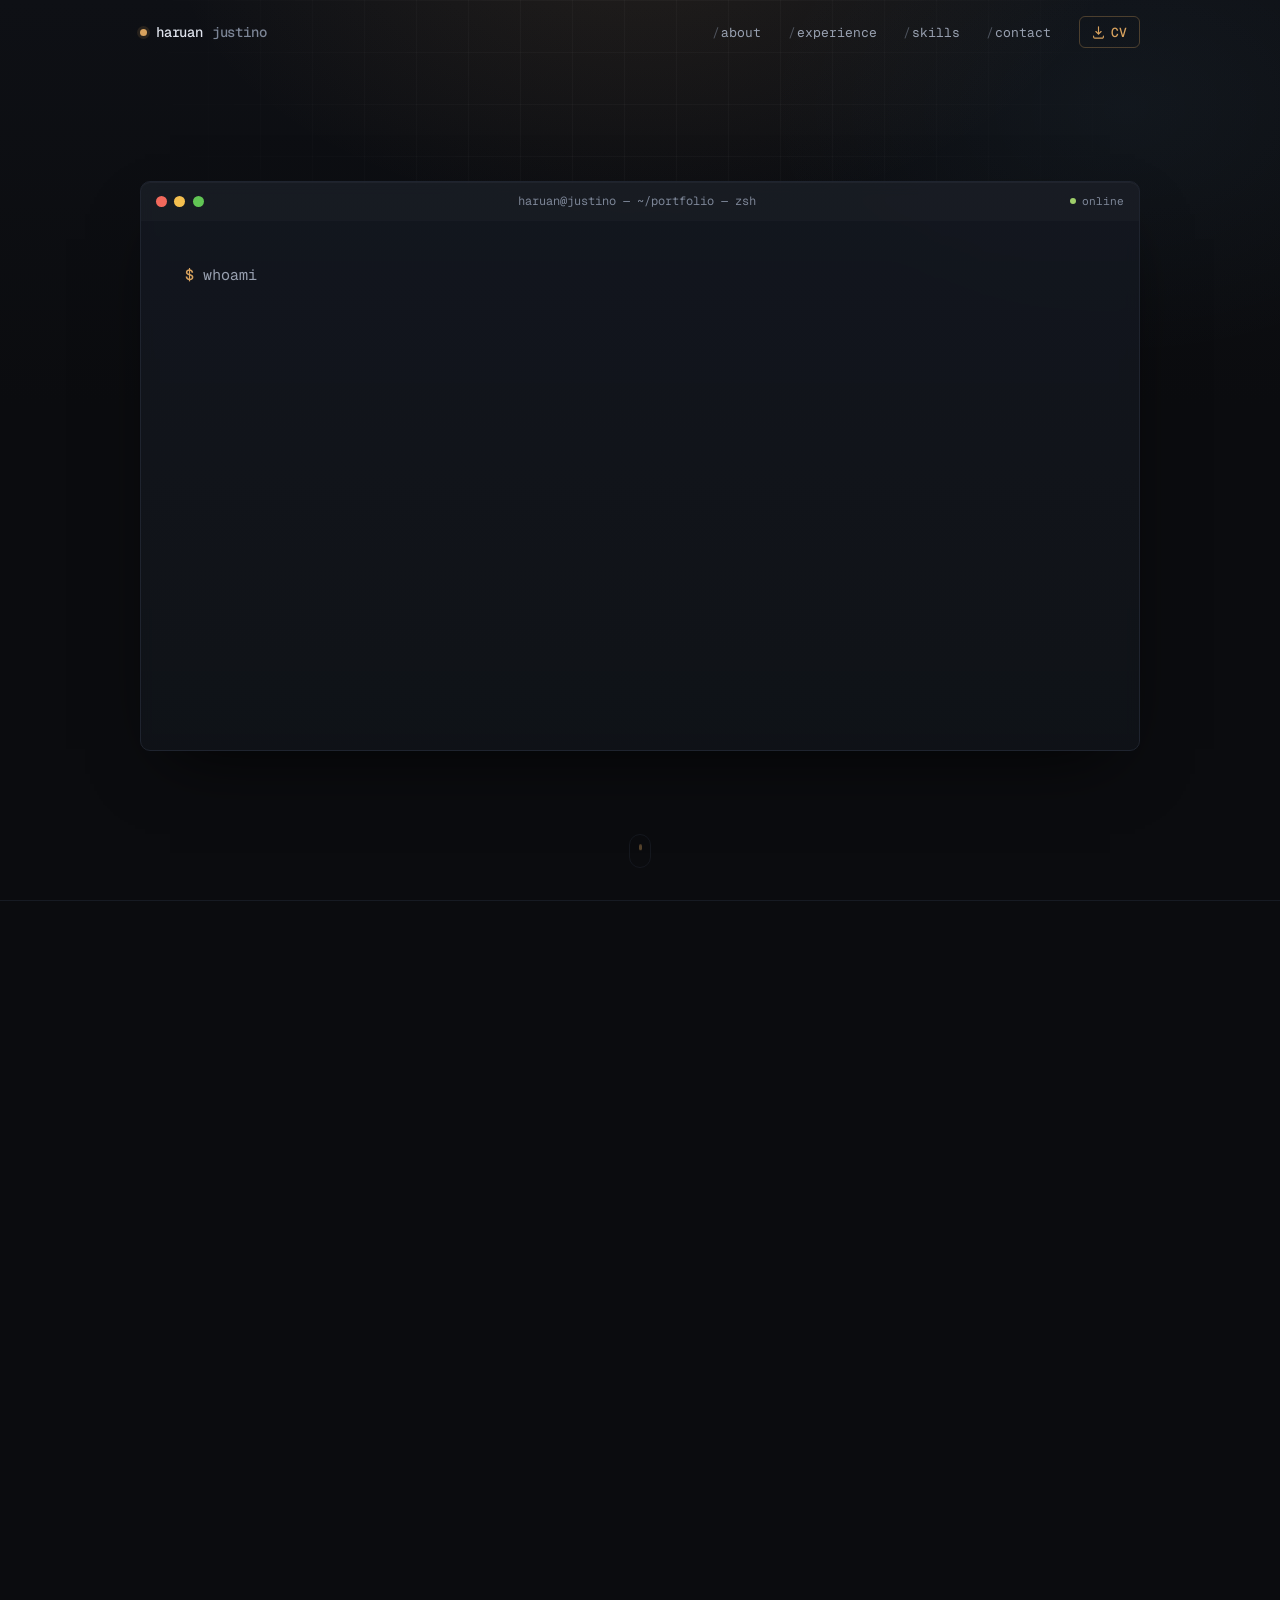
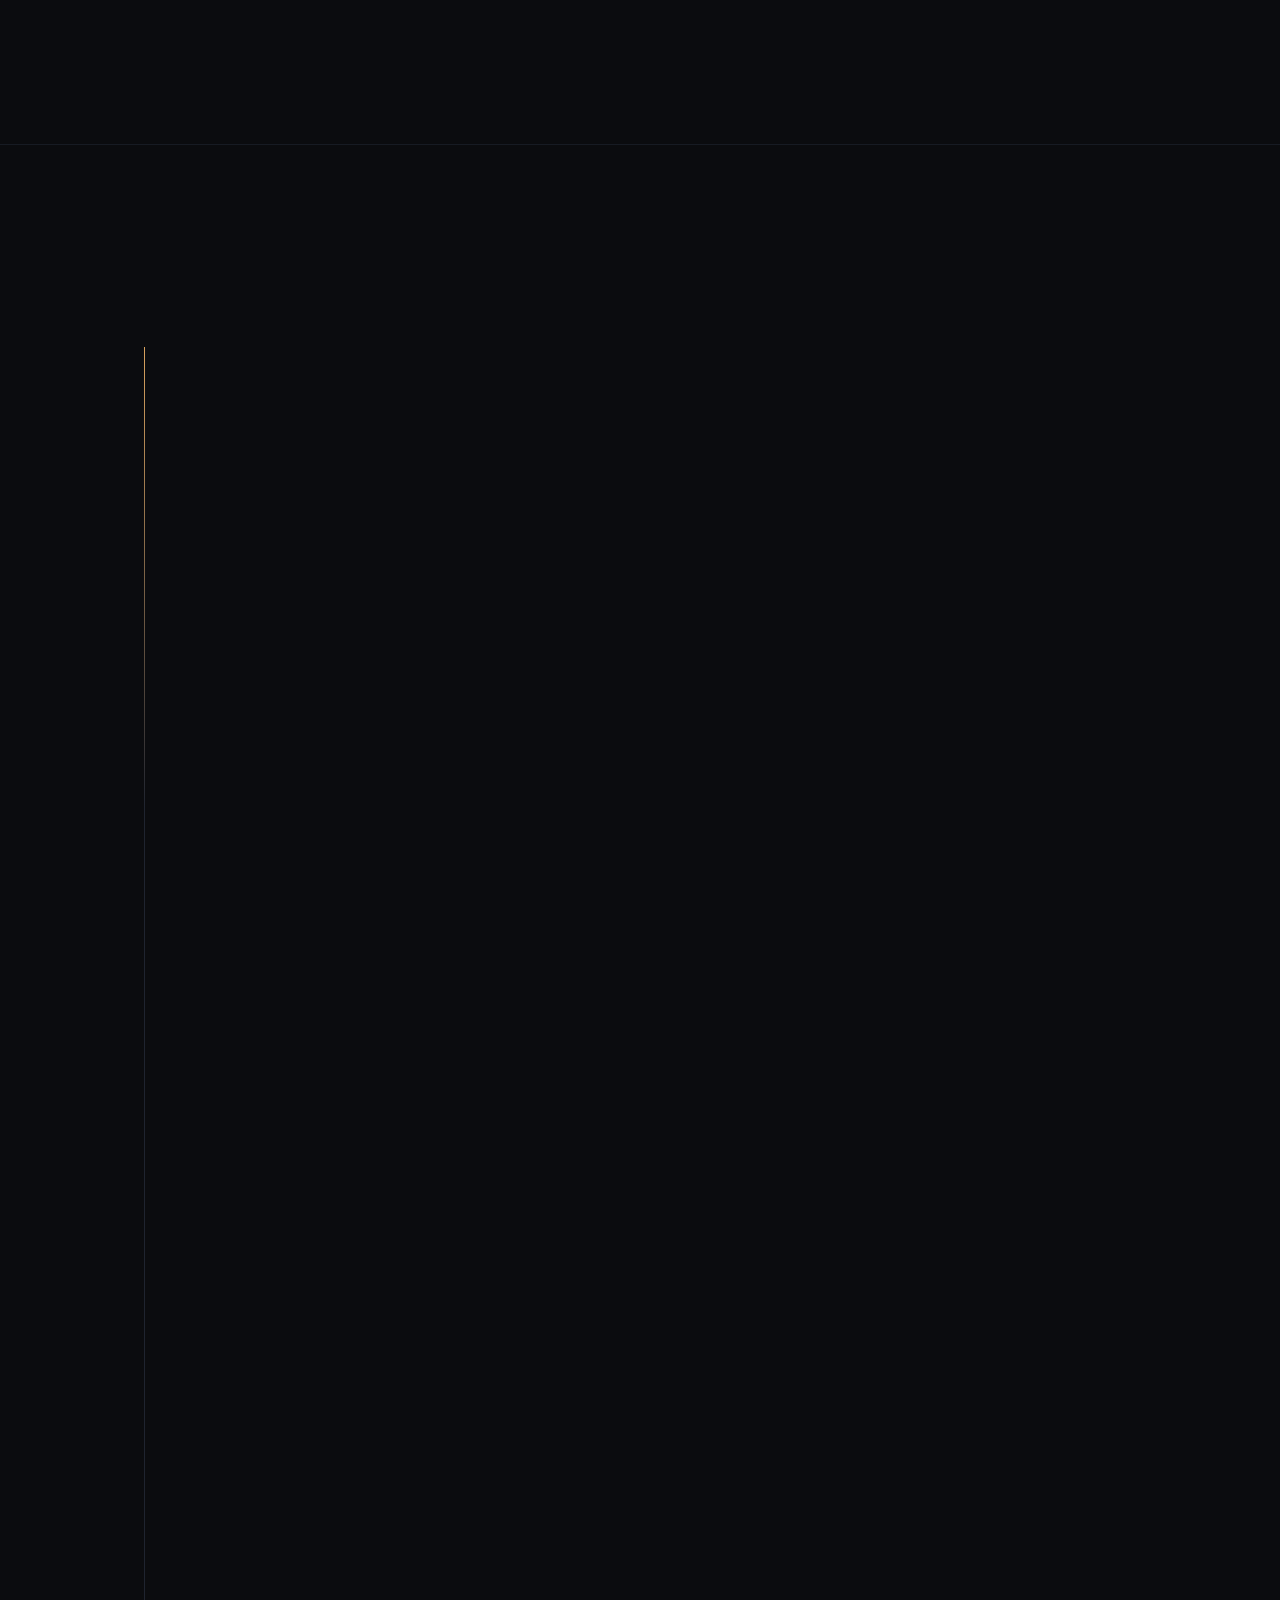
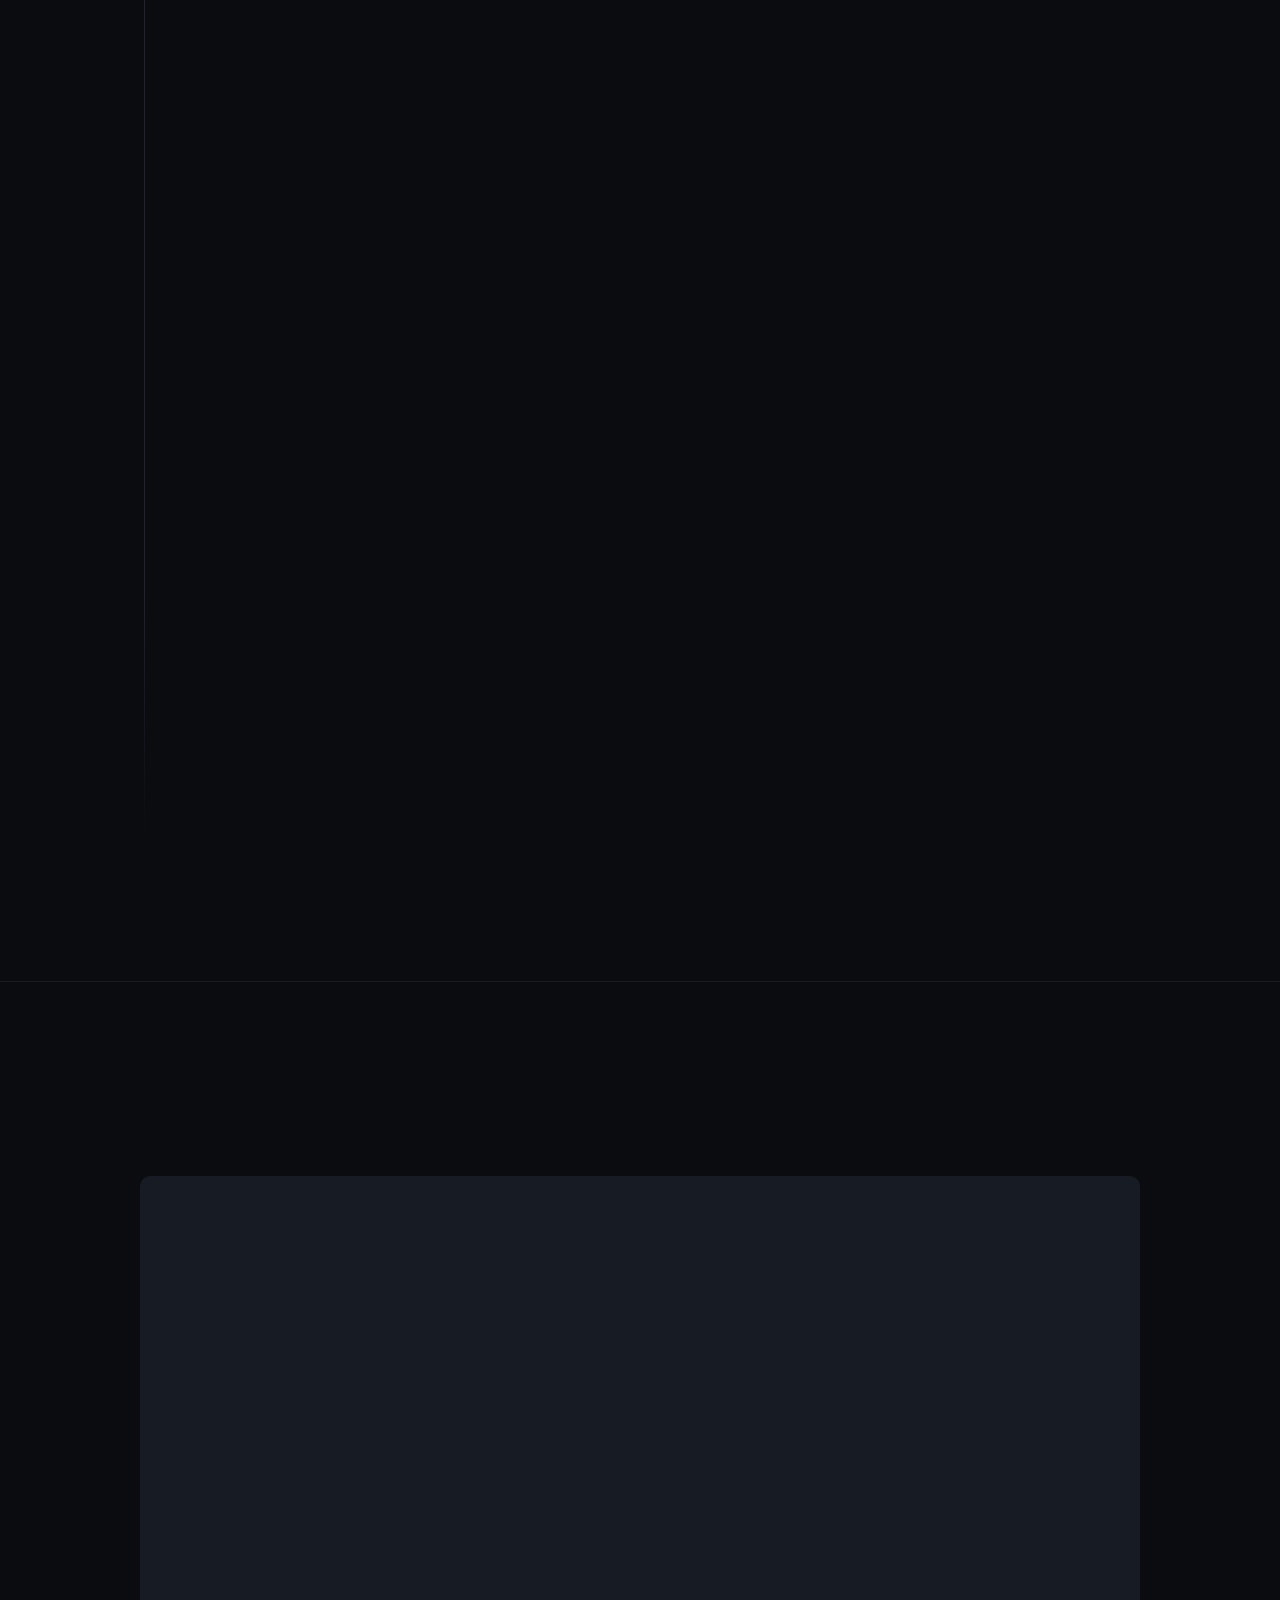
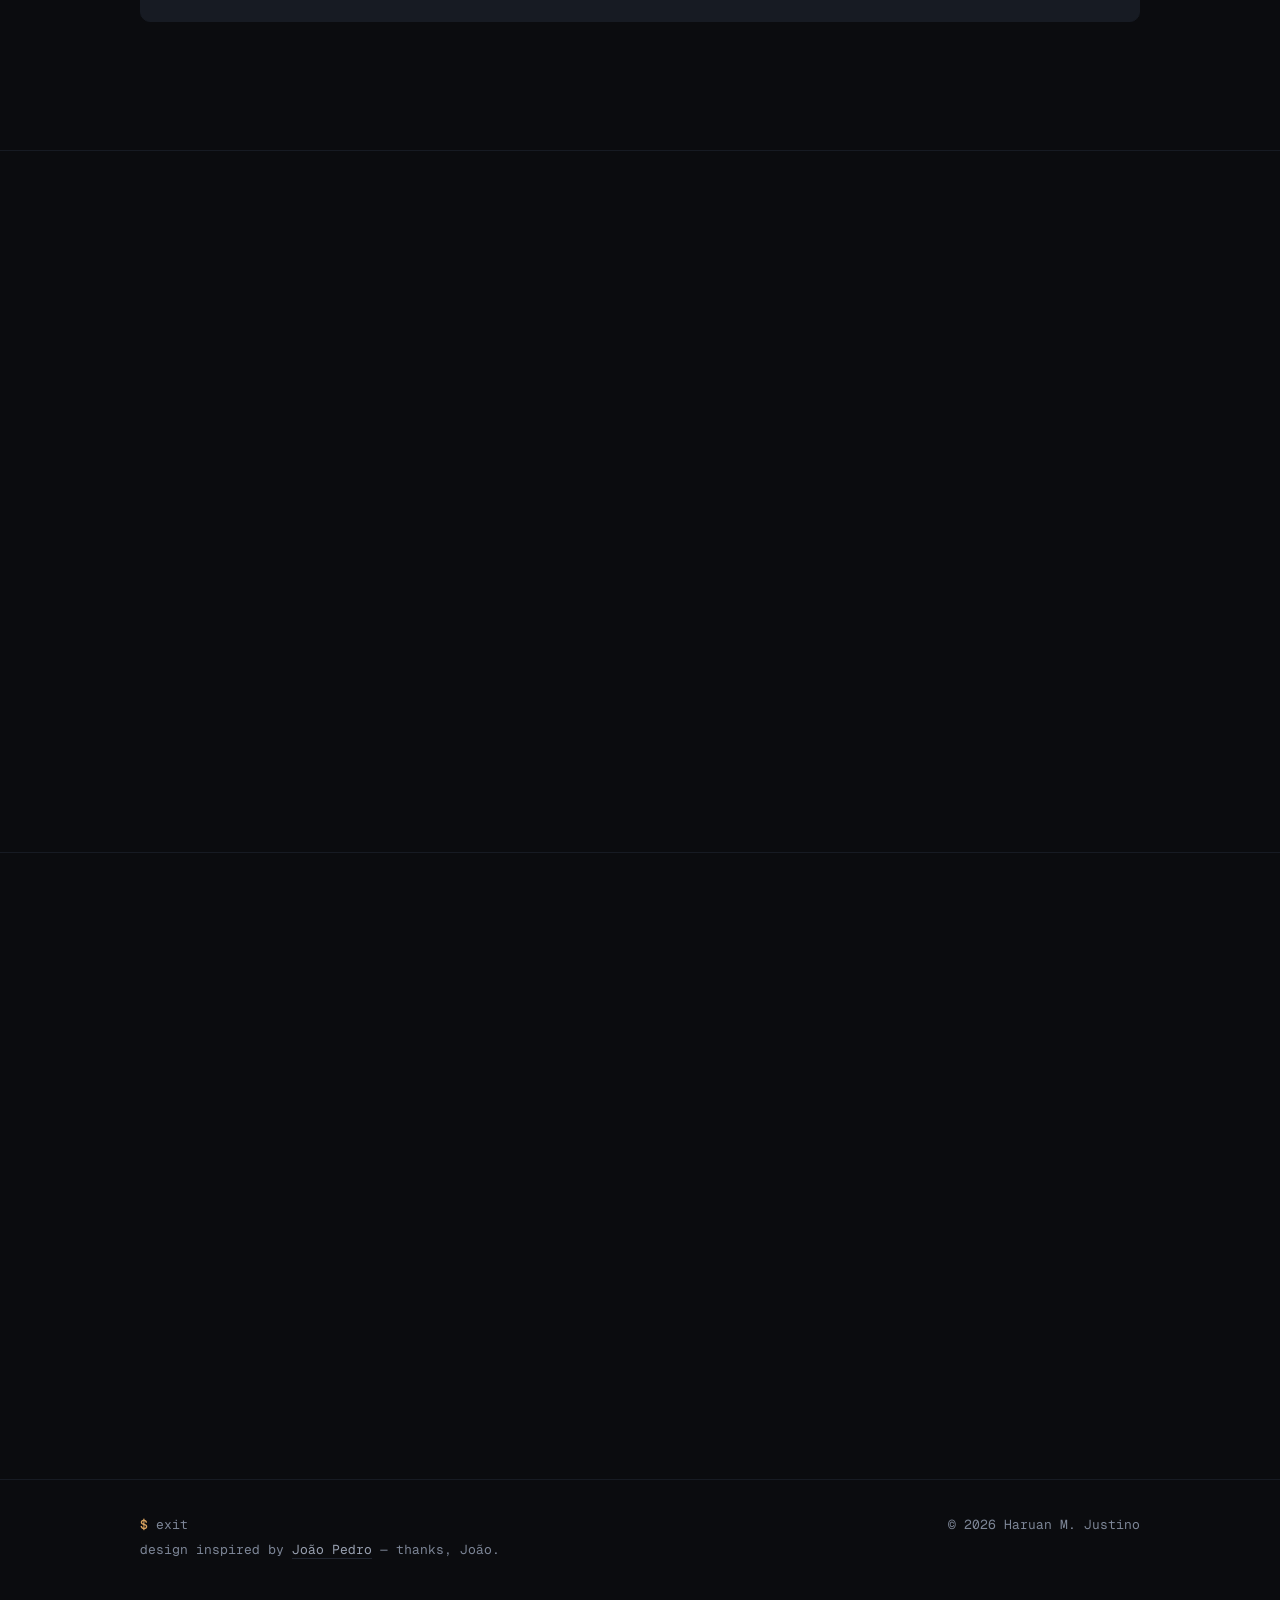
==== index.html @ 55b0cb4c "Initial site Portfolio estatico (sem build): index, blog, 404, assets e docs de deploy.  Co-Authored" ====
<!doctype html>
<html lang="en">
<head>
<meta charset="utf-8">
<meta name="viewport" content="width=device-width, initial-scale=1">
<title>Haruan Justino — Lead Software Engineer &amp; Software Architect</title>
<meta name="description" content="Lead software engineer and architect with 16+ years building data platforms and leading engineering teams. Python, TypeScript and AWS. Currently at Finetune (A Prometric Company).">
<meta name="author" content="Haruan M. Justino">
<link rel="canonical" href="https://haruanm.github.io/">
<meta name="theme-color" content="#0c0d10">

<!--
  Security headers cannot be set on GitHub Pages, so the policy is declared as a
  meta tag instead. Note: frame-ancestors / X-Frame-Options only work as real
  HTTP headers — see DEPLOY.md if you ever move to Cloudflare Pages or Netlify.
-->
<meta http-equiv="Content-Security-Policy" content="default-src 'self'; script-src 'self'; style-src 'self'; img-src 'self' data:; font-src 'self'; base-uri 'self'; form-action 'none'">
<meta name="referrer" content="strict-origin-when-cross-origin">

<meta property="og:type" content="website">
<meta property="og:url" content="https://haruanm.github.io/">
<meta property="og:site_name" content="Haruan Justino">
<meta property="og:title" content="Haruan Justino — Lead Software Engineer &amp; Software Architect">
<meta property="og:description" content="16+ years building data platforms and leading engineering teams. Python, TypeScript and AWS. Currently at Finetune (A Prometric Company).">
<meta property="og:image" content="https://haruanm.github.io/assets/img/og.png">
<meta property="og:image:width" content="1200">
<meta property="og:image:height" content="630">
<meta property="og:image:alt" content="Haruan Justino — Lead Software Engineer and Software Architect">
<meta name="twitter:card" content="summary_large_image">
<meta name="twitter:title" content="Haruan Justino — Lead Software Engineer &amp; Software Architect">
<meta name="twitter:description" content="16+ years building data platforms and leading engineering teams. Python, TypeScript and AWS. Currently at Finetune (A Prometric Company).">
<meta name="twitter:image" content="https://haruanm.github.io/assets/img/og.png">

<link rel="icon" href="/assets/img/favicon.svg" type="image/svg+xml">
<link rel="apple-touch-icon" href="/assets/img/apple-touch-icon.png">

<link rel="preload" href="/assets/fonts/geist-mono-latin.woff2" as="font" type="font/woff2" crossorigin>
<link rel="preload" href="/assets/fonts/geist-sans-latin.woff2" as="font" type="font/woff2" crossorigin>
<link rel="stylesheet" href="/styles.css">

<script type="application/ld+json">
{
  "@context": "https://schema.org",
  "@type": "Person",
  "name": "Haruan M. Justino",
  "url": "https://haruanm.github.io",
  "jobTitle": "Lead Software Engineer",
  "worksFor": { "@type": "Organization", "name": "Finetune (A Prometric Company)" },
  "alumniOf": { "@type": "CollegeOrUniversity", "name": "Universidade Federal do Paraná (UFPR)" },
  "address": { "@type": "PostalAddress", "addressLocality": "Curitiba", "addressCountry": "BR" },
  "knowsLanguage": ["Portuguese", "English", "Spanish"],
  "knowsAbout": ["Python", "TypeScript", "Software Architecture", "AWS", "PySpark", "Snowflake", "Distributed Systems", "Data Platforms", "Model Context Protocol"],
  "sameAs": [
    "https://www.linkedin.com/in/haruanm"
  ]
}
</script>
</head>
<body>

<a class="skip-link" href="#main">Skip to content</a>

<div class="ambient" aria-hidden="true"></div>

<header class="nav" id="nav">
  <div class="wrap nav-inner">
    <a class="nav-brand" href="#top">
      <span class="nav-dot" aria-hidden="true"></span>
      haruan<span class="dim">justino</span>
    </a>
    <nav class="nav-links" aria-label="Sections">
      <a href="#about">about</a>
      <a href="#experience">experience</a>
      <a href="#skills">skills</a>
      <!-- BLOG: /blog/ already exists and is styled. Uncomment this line the
           day the first post goes live — an empty blog in the nav reads worse
           than no blog at all. -->
      <!-- <a href="/blog/">blog</a> -->
      <a href="#contact">contact</a>
    </nav>
    <a class="nav-cv" href="/assets/haruan-justino-cv.pdf" download>
      <svg viewBox="0 0 16 16" width="13" height="13" aria-hidden="true"><path d="M8 1v9m0 0 3.2-3.2M8 10 4.8 6.8M2 12.5v1A1.5 1.5 0 0 0 3.5 15h9a1.5 1.5 0 0 0 1.5-1.5v-1" fill="none" stroke="currentColor" stroke-width="1.4" stroke-linecap="round" stroke-linejoin="round"/></svg>
      CV
    </a>
    <button class="nav-toggle" id="navToggle" aria-expanded="false" aria-controls="nav" aria-label="Toggle navigation">
      <span></span><span></span>
    </button>
  </div>
</header>

<main id="main">

  <!-- ─────────────────────────────  HERO  ───────────────────────────── -->
  <section class="hero" id="top">
    <div class="wrap">
      <div class="terminal">
        <div class="terminal-chrome">
          <span class="tl tl-r" aria-hidden="true"></span>
          <span class="tl tl-y" aria-hidden="true"></span>
          <span class="tl tl-g" aria-hidden="true"></span>
          <span class="terminal-title">haruan@justino — ~/portfolio — zsh</span>
          <span class="terminal-status"><span class="pulse-dot" aria-hidden="true"></span>online</span>
        </div>

        <div class="terminal-body">
          <p class="cmd"><span class="prompt">$</span> <span class="type" data-type="whoami"></span></p>

          <div class="reveal" data-step="1">
            <h1 class="name">Haruan&nbsp;Justino</h1>
            <p class="role">Lead Software Engineer · Software Architect</p>
            <p class="tagline">
              I build data platforms that handle billions of records —
              <span class="tok-fn">Python</span>, <span class="tok-fn">TypeScript</span> and
              <span class="tok-fn">AWS</span> in production at <span class="tok-str">Finetune</span>.
              16+ years shipping software, most of it leading the teams that ship it.
            </p>
          </div>

          <p class="cmd reveal" data-step="2"><span class="prompt">$</span> <span class="type" data-type="cat stack.txt" data-delay="900"></span></p>
          <ul class="chips reveal" data-step="3">
            <li>Python</li><li>TypeScript</li><li>React</li><li>AWS</li><li>PySpark</li>
            <li>Snowflake</li><li>PostgreSQL</li><li>Docker</li><li>MCP</li>
          </ul>

          <p class="cmd reveal" data-step="4"><span class="prompt">$</span> <span class="type" data-type="./say-hello --to=you" data-delay="1600"></span><span class="caret" aria-hidden="true"></span></p>
          <div class="cta reveal" data-step="5">
            <a class="btn btn-primary" href="#contact">Get in touch</a>
            <a class="btn" href="/assets/haruan-justino-cv.pdf" download>Download CV</a>
            <a class="btn btn-ghost" href="https://www.linkedin.com/in/haruanm" target="_blank" rel="noopener">LinkedIn</a>
          </div>
        </div>
      </div>

      <a class="scroll-cue" href="#about" aria-label="Scroll to about">
        <span></span>
      </a>
    </div>
  </section>

  <!-- ─────────────────────────────  ABOUT  ──────────────────────────── -->
  <section class="section" id="about">
    <div class="wrap">
      <h2 class="section-title"><span class="prompt">$</span> cat <span class="file">about.md</span></h2>

      <div class="about-grid">
        <div class="prose">
          <p>
            I lead engineering on <strong>AP Classroom</strong>, College Board's platform for AP
            teachers and students, at <strong>Finetune (A Prometric Company)</strong>. Recent work:
            redefining the data scoring partitions that made retrieval 3× faster, and architecting
            the merge of the platform's two most heavily used teacher-facing pages.
          </p>
          <p>
            Before that I spent a year at <strong>Wiley</strong> building things fast. A medical
            knowledge base API in two weeks, in Python and AWS Chalice, powered the debut of Wiley's
            Life Sciences AI Agent — 45 press articles with a combined reach of 145M monthly unique
            visitors. An <strong>MCP</strong> integration on top of it, built in days, enabled Wiley's
            technology partnership with Anthropic. Alongside it, a large-scale data platform in Java
            and Spring Boot processing millions of scientific articles for LLM training and RAG.
          </p>
          <p>
            The stack has changed a lot over 16 years — iOS, PHP, Java, now mostly Python and
            TypeScript. What hasn't is the part I care about: turning a new idea into something
            shipped, and leaving the codebase and the team better than I found them.
          </p>
        </div>

        <aside class="facts" aria-label="Quick facts">
          <dl>
            <div><dt>Currently</dt><dd>Lead Software Engineer<br><span class="dim">@ Finetune (A Prometric Company)</span></dd></div>
            <div><dt>Focus</dt><dd>Software architecture, data platforms, AI engineering</dd></div>
            <div><dt>Experience</dt><dd>16+ years <span class="dim">— backend, data &amp; leadership</span></dd></div>
            <div><dt>Languages</dt><dd>Portuguese <span class="dim">native</span><br>English <span class="dim">advanced C1</span><br>Spanish <span class="dim">intermediate B1</span></dd></div>
            <div><dt>Based in</dt><dd>Curitiba, Brazil <span class="dim">UTC−3</span></dd></div>
          </dl>
        </aside>
      </div>
    </div>
  </section>

  <!-- ──────────────────────────  EXPERIENCE  ────────────────────────── -->
  <section class="section" id="experience">
    <div class="wrap">
      <h2 class="section-title"><span class="prompt">$</span> git log <span class="flag">--author</span>=<span class="file">"haruan"</span></h2>

      <ol class="timeline">

        <li class="job">
          <div class="job-head">
            <h3 class="job-company">Finetune <span class="dim">(A Prometric Company)</span></h3>
            <span class="badge badge-live"><span class="pulse-dot" aria-hidden="true"></span>current</span>
          </div>
          <div class="job-meta">
            <span class="job-role">Lead Software Engineer · Remote</span>
            <time>09/2025 — present</time>
          </div>
          <p class="job-context">AP Classroom — College Board's platform for AP teachers and students.</p>
          <ul class="job-list">
            <li>Redefined data scoring partitions, improving data retrieval speeds by 3×, and ran cost-estimation POCs to guide infrastructure and performance trade-offs.</li>
            <li>Architected and led the merge of AP Classroom's two most heavily used teacher-facing pages, improving performance and simplifying teacher workflows.</li>
            <li>Lead engineering workflows across distributed teams, balancing feature delivery with technical sustainability.</li>
          </ul>
        </li>

        <li class="job">
          <div class="job-head">
            <h3 class="job-company">Wiley</h3>
          </div>
          <div class="job-meta">
            <span class="job-role">Lead Software Engineer · Hybrid</span>
            <time>10/2024 — 09/2025</time>
          </div>
          <ul class="job-list">
            <li>Delivered a medical knowledge base API in two weeks with Python and AWS Chalice, powering the debut of Wiley's Life Sciences AI Agent at an AWS event — 45 press articles, 145M monthly unique visitors of combined reach.</li>
            <li>Built a Model Context Protocol (MCP) integration on top of that API in days, enabling and solidifying Wiley's strategic technology partnership with Anthropic.</li>
            <li>Architected a large-scale data platform in Java, Spring Boot and Hexagonal Architecture, processing millions of scientific articles — extracting licensing metadata and computing content metrics for clients building LLM training datasets and RAG applications. Its engineering standards were adopted across multiple teams.</li>
            <li>Led the team to deliver the core data platform on schedule with the company's top performance metrics: fastest PR turnaround, optimized test durations, highest code quality.</li>
            <li>Integrated AI-assisted development with Claude, MCP, Copilot and Playwright, accelerating the lifecycle and improving automated test reliability.</li>
          </ul>
        </li>

        <li class="job">
          <div class="job-head">
            <h3 class="job-company">Finetune</h3>
          </div>
          <div class="job-meta">
            <span class="job-role">Senior Full Stack Engineer · Remote</span>
            <time>04/2022 — 09/2024</time>
          </div>
          <ul class="job-list">
            <li>Optimized critical Spark jobs, cutting execution times by nearly 50% and accelerating data availability and pipeline throughput.</li>
            <li>Contributed to the Architecture Council, defining the platform's long-term architectural vision and technology roadmap.</li>
            <li>Implemented collaborative assessment sharing, significantly reducing rework in assessment creation.</li>
            <li>Integrated Mock-SQS into local development, eliminating AWS infrastructure costs during development and streamlining testing.</li>
          </ul>
        </li>

        <li class="job">
          <div class="job-head">
            <h3 class="job-company">Administrate</h3>
          </div>
          <div class="job-meta">
            <span class="job-role">Staff Full Stack Engineer · Remote</span>
            <time>02/2021 — 04/2022</time>
          </div>
          <ul class="job-list">
            <li>Rebuilt multiple legacy pages on a modern React and TypeScript architecture, improving performance and maintainability.</li>
            <li>Implemented a full internationalization system for automated emails, enabling multi-language templates and expanding global reach.</li>
            <li>Consolidated several legacy Custom Fields implementations into a unified architecture, cutting technical debt and complexity.</li>
            <li>Added robust debugging capabilities to the PHP and Python codebases, accelerating troubleshooting for the whole team.</li>
          </ul>
        </li>

        <li class="job">
          <div class="job-head">
            <h3 class="job-company">CrossKnowledge</h3>
          </div>
          <div class="job-meta">
            <span class="job-role">Senior Full Stack Developer · On-site</span>
            <time>10/2018 — 02/2021</time>
          </div>
          <p class="job-context">Corporate learning platform.</p>
          <ul class="job-list">
            <li>Architected and led development of CK Connect, a five-service product built with Django, DRF, Vue.js and Docker — launched to positive industry reviews.</li>
            <li>Designed and executed the migration of big data event logs and analytics from MongoDB to Snowflake using Redis and S3, resolving major bottlenecks.</li>
            <li>Optimized the content suggestion system, reducing query response times from 30 seconds to 1.2 seconds.</li>
            <li>Rebuilt local development environments for 8 projects with Docker, cutting onboarding from 2 days to 20 minutes.</li>
            <li>Established Python coding standards with automated enforcement across the entire engineering department.</li>
          </ul>
        </li>

        <li class="job">
          <div class="job-head">
            <h3 class="job-company">Revenda Mais</h3>
          </div>
          <div class="job-meta">
            <span class="job-role">Lead Software Engineer · On-site</span>
            <time>12/2016 — 09/2018</time>
          </div>
          <p class="job-context">SaaS platform for automotive dealerships.</p>
          <ul class="job-list">
            <li>Migrated hosting from a single server to a distributed Nginx and Redis architecture, increasing SLA reliability for 600+ client websites.</li>
            <li>Resolved deep database bottlenecks, supporting 25% more clients on the same hardware, and modernized image-processing workflows, cutting EC2 costs by 50%.</li>
            <li>Created a centralized log and monitoring system covering 20 third-party integrations, reducing new support tickets by 50%.</li>
            <li>Architected the platform's CRM module with PHP, Yii2 and SendGrid.</li>
          </ul>
        </li>

        <li class="job">
          <div class="job-head">
            <h3 class="job-company">Earlier career</h3>
          </div>
          <div class="job-meta">
            <span class="job-role">iOS engineering, consulting &amp; training</span>
            <time>2011 — 2016</time>
          </div>
          <ul class="job-list">
            <li><strong>Blogo</strong> <span class="dim">· iOS Engineer, 2015 — 2016</span> — architected the Blogo iPhone/iPad app, winner of the Apple App Store "Best New App 2016" award.</li>
            <li><strong>ENG DTP &amp; Multimídia</strong> <span class="dim">· iOS Consultant &amp; Instructor, 2011 — 2015</span> — trained corporate development teams at Correios, Banco do Brasil and Prodam; published author ("Mac OS X Lion 10.7"); guided the team that delivered Brazil's official live election-count iOS app.</li>
          </ul>
        </li>

      </ol>
    </div>
  </section>

  <!-- ────────────────────────────  SKILLS  ──────────────────────────── -->
  <section class="section" id="skills">
    <div class="wrap">
      <h2 class="section-title"><span class="prompt">$</span> tree <span class="file">skills/</span></h2>

      <div class="skills-grid">
        <article class="skill-card">
          <h3><span class="tok-key">languages</span></h3>
          <ul>
            <li class="lvl-1">Python</li>
            <li class="lvl-1">TypeScript · JavaScript</li>
            <li class="lvl-1">SQL</li>
            <li class="lvl-2">Java</li>
            <li class="lvl-2">PHP</li>
            <li class="lvl-3">Swift · Objective-C</li>
          </ul>
        </article>

        <article class="skill-card">
          <h3><span class="tok-key">frameworks</span></h3>
          <ul>
            <li class="lvl-1">Django · DRF</li>
            <li class="lvl-1">FastAPI</li>
            <li class="lvl-1">React</li>
            <li class="lvl-2">Flask · AWS Chalice</li>
            <li class="lvl-2">Spring Boot</li>
            <li class="lvl-2">Vue.js</li>
          </ul>
        </article>

        <article class="skill-card">
          <h3><span class="tok-key">cloud &amp; data</span></h3>
          <ul>
            <li class="lvl-1">AWS <span class="dim">EC2 · S3 · SQS · SNS</span></li>
            <li class="lvl-1">PySpark</li>
            <li class="lvl-1">Snowflake</li>
            <li class="lvl-1">Docker</li>
            <li class="lvl-2">Glue · Redshift · CloudFront</li>
            <li class="lvl-2">Nginx</li>
          </ul>
        </article>

        <article class="skill-card">
          <h3><span class="tok-key">data stores</span></h3>
          <ul>
            <li class="lvl-1">PostgreSQL</li>
            <li class="lvl-1">Redis</li>
            <li class="lvl-2">MySQL</li>
            <li class="lvl-2">MongoDB</li>
          </ul>
        </article>

        <article class="skill-card">
          <h3><span class="tok-key">ai engineering</span></h3>
          <ul>
            <li class="lvl-1">Model Context Protocol</li>
            <li class="lvl-1">RAG</li>
            <li class="lvl-1">Claude</li>
            <li class="lvl-2">Copilot · Cursor</li>
            <li class="lvl-2">Playwright</li>
          </ul>
        </article>

        <article class="skill-card">
          <h3><span class="tok-key">practice</span></h3>
          <ul>
            <li class="lvl-1">Software architecture</li>
            <li class="lvl-1">Distributed systems</li>
            <li class="lvl-1">Microservices</li>
            <li class="lvl-1">Performance optimization</li>
            <li class="lvl-1">Technical leadership</li>
            <li class="lvl-2">Mentoring · code standards</li>
          </ul>
        </article>
      </div>
    </div>
  </section>

  <!-- ───────────────────────────  PROJECTS  ─────────────────────────── -->
  <!--
    HIDDEN UNTIL THERE IS A REAL PROJECT TO SHOW.
    Empty "wip" placeholders read as abandoned rather than upcoming, so the
    whole section stays commented out.

    TO BRING IT BACK:
      1. Delete the "COMMENTED OUT" opening marker below and the closing one
         after </section>.
      2. Add a projects link to the nav at the top of this file:
         <a href="#projects">projects</a>
      3. For each card, fill in the title, copy, tags and link, then remove
         the `is-empty` class so it renders as a live card with hover state.
         Delete any card you do not need — the grid reflows on its own.
  -->
  <!-- COMMENTED OUT ▼
  <section class="section" id="projects">
    <div class="wrap">
      <h2 class="section-title"><span class="prompt">$</span> ls <span class="file">projects/</span></h2>
      <p class="section-note">A few things I'm building.</p>

      <div class="projects-grid">

        <article class="project is-empty">
          <header>
            <h3>project-name</h3>
            <span class="project-status">wip</span>
          </header>
          <p>One or two sentences on what it does and why it exists. Replace this copy with the real thing.</p>
          <ul class="tags"><li>Python</li><li>AWS</li></ul>
          <footer>
            <a href="#" aria-disabled="true">source →</a>
          </footer>
        </article>

        <article class="project is-empty">
          <header>
            <h3>project-name</h3>
            <span class="project-status">wip</span>
          </header>
          <p>One or two sentences on what it does and why it exists. Replace this copy with the real thing.</p>
          <ul class="tags"><li>TypeScript</li><li>React</li></ul>
          <footer>
            <a href="#" aria-disabled="true">source →</a>
          </footer>
        </article>

      </div>
    </div>
  </section>
  COMMENTED OUT ▲ -->

  <!-- ──────────────────  EDUCATION & HIGHLIGHTS  ────────────────────── -->
  <section class="section" id="education">
    <div class="wrap">
      <h2 class="section-title"><span class="prompt">$</span> cat <span class="file">education.md</span> <span class="file">highlights.md</span></h2>

      <div class="edu-grid">
        <div>
          <h3 class="sub-title">Education</h3>
          <div class="edu-card">
            <h4>Universidade Federal do Paraná <span class="dim">UFPR</span></h4>
            <p class="edu-degree">Technologist in Systems Analysis and Development</p>
            <time>Curitiba, Brazil — 2021</time>
          </div>
        </div>

        <div>
          <h3 class="sub-title">Highlights</h3>
          <ul class="awards">
            <li><time>2025</time><span>MCP integration enabling Wiley's technology partnership with <strong>Anthropic</strong></span></li>
            <li><time>2024</time><span>Knowledge base API powering an AI launch with <strong>145M</strong> monthly unique visitors of reach</span></li>
            <li><time>2022</time><span>Architecture Council — platform architecture vision at Finetune</span></li>
            <li><time>2016</time><span>Apple App Store <strong>Best New App 2016</strong> — Blogo for iPhone &amp; iPad</span></li>
            <li><time>2011</time><span>Published author — <em>"Mac OS X Lion 10.7"</em></span></li>
          </ul>
        </div>
      </div>
    </div>
  </section>

  <!-- ───────────────────────────  CONTACT  ──────────────────────────── -->
  <section class="section section-contact" id="contact">
    <div class="wrap">
      <h2 class="section-title"><span class="prompt">$</span> ./say-hello</h2>

      <div class="contact-box">
        <p class="contact-lead">Open to lead and architect roles working on hard platform problems. The fastest way to reach me is email.</p>

        <!--
          The address is assembled by main.js so it is not sitting in the HTML
          as a plain mailto: for scrapers. The text below is the no-JS fallback
          and stays human-readable.
        -->
        <a class="contact-mail" id="mail" data-u="haruanm" data-d="gmail.com">haruanm <span class="dim">[at]</span> gmail <span class="dim">[dot]</span> com</a>

        <ul class="contact-links">
          <li><a href="https://www.linkedin.com/in/haruanm" target="_blank" rel="noopener">linkedin.com/in/haruanm</a></li>
          <li><a href="/assets/haruan-justino-cv.pdf" download>curriculum vitae (pdf)</a></li>
        </ul>
      </div>
    </div>
  </section>

</main>

<footer class="footer">
  <div class="wrap footer-inner">
    <p><span class="prompt">$</span> exit</p>
    <p class="dim">© <span id="year">2026</span> Haruan M. Justino</p>
    <p class="footer-credit">design inspired by <a href="https://joaopedropio.dev/" target="_blank" rel="noopener">João Pedro</a> — thanks, João.</p>
  </div>
</footer>

<script src="/main.js" defer></script>
</body>
</html>
---- styles.css ----
/* ═══════════════════════════  FONTS  ═══════════════════════════ */

@font-face {
  font-family: 'Geist';
  src: url('/assets/fonts/geist-sans-latin.woff2') format('woff2');
  font-weight: 100 900;
  font-display: swap;
  unicode-range: U+0000-00FF, U+0131, U+0152-0153, U+02BB-02BC, U+02C6, U+02DA, U+02DC,
    U+0304, U+0308, U+0329, U+2000-206F, U+20AC, U+2122, U+2191, U+2193, U+2212, U+2215, U+FEFF, U+FFFD;
}
@font-face {
  font-family: 'Geist';
  src: url('/assets/fonts/geist-sans-latin-ext.woff2') format('woff2');
  font-weight: 100 900;
  font-display: swap;
  unicode-range: U+0100-02BA, U+02BD-02C5, U+02C7-02CC, U+02CE-02D7, U+02DD-02FF, U+0304,
    U+0308, U+0329, U+1D00-1DBF, U+1E00-1E9F, U+1EF2-1EFF, U+2020, U+20A0-20AB, U+20AD-20C0,
    U+2113, U+2C60-2C7F, U+A720-A7FF;
}
@font-face {
  font-family: 'Geist Mono';
  src: url('/assets/fonts/geist-mono-latin.woff2') format('woff2');
  font-weight: 100 900;
  font-display: swap;
  unicode-range: U+0000-00FF, U+0131, U+0152-0153, U+02BB-02BC, U+02C6, U+02DA, U+02DC,
    U+0304, U+0308, U+0329, U+2000-206F, U+20AC, U+2122, U+2191, U+2193, U+2212, U+2215, U+FEFF, U+FFFD;
}
@font-face {
  font-family: 'Geist Mono';
  src: url('/assets/fonts/geist-mono-latin-ext.woff2') format('woff2');
  font-weight: 100 900;
  font-display: swap;
  unicode-range: U+0100-02BA, U+02BD-02C5, U+02C7-02CC, U+02CE-02D7, U+02DD-02FF, U+0304,
    U+0308, U+0329, U+1D00-1DBF, U+1E00-1E9F, U+1EF2-1EFF, U+2020, U+20A0-20AB, U+20AD-20C0,
    U+2113, U+2C60-2C7F, U+A720-A7FF;
}

/* ═══════════════════════════  TOKENS  ══════════════════════════ */

:root {
  --bg:          #0b0c0f;
  --bg-soft:     #0e1015;
  --panel:       #101318;
  --panel-2:     #141821;
  --line:        #1f242f;
  --line-soft:   #171b23;

  --text:        #dfe3ec;   /* 15.2:1 on --bg  */
  --text-dim:    #98a0b0;   /*  7.2:1 on --bg  */
  --text-faint:  #7d8697;   /*  5.3:1 on --bg — WCAG AA for normal text.
                               Do not darken this past #767f90 (4.5:1); it is
                               used for real content (dates, meta, tertiary
                               skills), not decoration. */

  --accent:      #d8a25e;   /*  8.6:1 on --bg  */
  --accent-soft: rgba(216, 162, 94, .12);
  --green:       #9ece6a;
  --cyan:        #7dcfff;
  --purple:      #bb9af7;

  --sans: 'Geist', ui-sans-serif, system-ui, -apple-system, 'Segoe UI', sans-serif;
  --mono: 'Geist Mono', ui-monospace, SFMono-Regular, 'SF Mono', Menlo, Consolas, monospace;

  --wrap: 1080px;
  --gutter: clamp(1.25rem, 4vw, 2.5rem);
  --radius: 10px;

  --ease: cubic-bezier(.22, 1, .36, 1);
}

/* ═══════════════════════════  RESET  ═══════════════════════════ */

*, *::before, *::after { box-sizing: border-box; }
* { margin: 0; }

html {
  scroll-behavior: smooth;
  scroll-padding-top: 84px;
  -webkit-text-size-adjust: 100%;
}

body {
  background: var(--bg);
  color: var(--text);
  font-family: var(--sans);
  font-size: 16px;
  line-height: 1.65;
  -webkit-font-smoothing: antialiased;
  text-rendering: optimizeLegibility;
  overflow-x: hidden;
}

img, svg { display: block; max-width: 100%; }
ul, ol { list-style: none; padding: 0; }
a { color: inherit; text-decoration: none; }
button { font: inherit; color: inherit; background: none; border: 0; cursor: pointer; }

:focus-visible {
  outline: 2px solid var(--accent);
  outline-offset: 3px;
  border-radius: 3px;
}

::selection { background: rgba(216, 162, 94, .28); color: #fff; }

.skip-link {
  position: absolute;
  top: -100px; left: var(--gutter);
  z-index: 100;
  padding: .6rem 1rem;
  background: var(--accent);
  color: #14100a;
  font: 500 .8rem var(--mono);
  border-radius: 0 0 6px 6px;
  transition: top .2s;
}
.skip-link:focus { top: 0; }

.wrap {
  width: 100%;
  max-width: var(--wrap);
  margin-inline: auto;
  padding-inline: var(--gutter);
}

.dim   { color: var(--text-faint); }
.prompt { color: var(--accent); font-weight: 500; }
.file  { color: var(--green); }
.flag  { color: var(--cyan); }
.tok-fn  { color: var(--cyan); }
.tok-str { color: var(--green); }
.tok-key { color: var(--purple); }

/* ═══════════════════════  AMBIENT BACKDROP  ════════════════════ */

.ambient {
  position: fixed;
  inset: 0;
  z-index: -1;
  pointer-events: none;
  background:
    radial-gradient(680px 420px at 50% -8%, rgba(216, 162, 94, .10), transparent 70%),
    radial-gradient(520px 360px at 88% 12%, rgba(125, 207, 255, .045), transparent 70%),
    linear-gradient(180deg, var(--bg-soft) 0%, var(--bg) 45%);
}
.ambient::after {
  content: '';
  position: absolute;
  inset: 0;
  background-image:
    linear-gradient(to right, rgba(255, 255, 255, .028) 1px, transparent 1px),
    linear-gradient(to bottom, rgba(255, 255, 255, .028) 1px, transparent 1px);
  background-size: 52px 52px;
  mask-image: radial-gradient(720px 520px at 50% 6%, #000 20%, transparent 78%);
  -webkit-mask-image: radial-gradient(720px 520px at 50% 6%, #000 20%, transparent 78%);
}

/* ════════════════════════════  NAV  ════════════════════════════ */

.nav {
  position: fixed;
  inset: 0 0 auto 0;
  z-index: 50;
  border-bottom: 1px solid transparent;
  transition: background .3s var(--ease), border-color .3s var(--ease), backdrop-filter .3s;
}
.nav.is-stuck {
  background: rgba(11, 12, 15, .72);
  backdrop-filter: blur(14px) saturate(140%);
  -webkit-backdrop-filter: blur(14px) saturate(140%);
  border-bottom-color: var(--line-soft);
}

.nav-inner {
  display: flex;
  align-items: center;
  gap: 1rem;
  height: 64px;
}

.nav-brand {
  display: inline-flex;
  align-items: center;
  gap: .55rem;
  font: 500 .875rem var(--mono);
  letter-spacing: -.01em;
  margin-right: auto;
}
.nav-dot {
  width: 7px; height: 7px;
  border-radius: 50%;
  background: var(--accent);
  box-shadow: 0 0 0 3px var(--accent-soft);
}

.nav-links {
  display: flex;
  gap: .25rem;
}
.nav-links a {
  position: relative;
  padding: .4rem .7rem;
  font: 400 .8125rem var(--mono);
  color: var(--text-dim);
  border-radius: 6px;
  transition: color .18s, background .18s;
}
.nav-links a::before {
  content: '/';
  color: var(--text-faint);
  margin-right: 1px;
  opacity: .55;
}
.nav-links a:hover { color: var(--text); background: rgba(255, 255, 255, .04); }
.nav-links a.is-active { color: var(--accent); }
.nav-links a.is-active::before { color: var(--accent); opacity: .7; }

.nav-cv {
  display: inline-flex;
  align-items: center;
  gap: .4rem;
  padding: .38rem .75rem;
  font: 500 .8125rem var(--mono);
  color: var(--accent);
  border: 1px solid rgba(216, 162, 94, .3);
  border-radius: 6px;
  transition: background .18s, border-color .18s;
}
.nav-cv:hover { background: var(--accent-soft); border-color: rgba(216, 162, 94, .55); }

.nav-toggle {
  display: none;
  flex-direction: column;
  gap: 5px;
  padding: .5rem;
}
.nav-toggle span {
  display: block;
  width: 20px; height: 1.5px;
  background: var(--text);
  transition: transform .25s var(--ease), opacity .2s;
}
.nav-toggle[aria-expanded='true'] span:first-child { transform: translateY(3.25px) rotate(45deg); }
.nav-toggle[aria-expanded='true'] span:last-child  { transform: translateY(-3.25px) rotate(-45deg); }

/* ════════════════════════════  HERO  ═══════════════════════════ */

.hero {
  position: relative;
  min-height: 100svh;
  display: flex;
  align-items: center;
  padding: 7rem 0 5rem;
}

.terminal {
  border: 1px solid var(--line);
  border-radius: var(--radius);
  background: linear-gradient(180deg, rgba(20, 24, 33, .85), rgba(16, 19, 24, .92));
  backdrop-filter: blur(8px);
  -webkit-backdrop-filter: blur(8px);
  box-shadow:
    0 1px 0 rgba(255, 255, 255, .04) inset,
    0 28px 70px -30px rgba(0, 0, 0, .85);
  overflow: hidden;
}

.terminal-chrome {
  display: flex;
  align-items: center;
  gap: .45rem;
  padding: .7rem .95rem;
  border-bottom: 1px solid var(--line-soft);
  background: rgba(255, 255, 255, .018);
}
.tl { width: 11px; height: 11px; border-radius: 50%; }
.tl-r { background: #f2695c; }
.tl-y { background: #f4bf4f; }
.tl-g { background: #61c554; }

.terminal-title {
  flex: 1;
  text-align: center;
  font: 400 .75rem var(--mono);
  color: var(--text-faint);
  white-space: nowrap;
  overflow: hidden;
  text-overflow: ellipsis;
}
.terminal-status {
  display: inline-flex;
  align-items: center;
  gap: .35rem;
  font: 400 .7rem var(--mono);
  color: var(--text-faint);
}

.pulse-dot {
  width: 6px; height: 6px;
  border-radius: 50%;
  background: var(--green);
  box-shadow: 0 0 0 0 rgba(158, 206, 106, .5);
  animation: pulse-ring 2.4s ease-out infinite;
}
@keyframes pulse-ring {
  0%   { box-shadow: 0 0 0 0 rgba(158, 206, 106, .45); }
  70%  { box-shadow: 0 0 0 6px rgba(158, 206, 106, 0); }
  100% { box-shadow: 0 0 0 0 rgba(158, 206, 106, 0); }
}

.terminal-body {
  padding: clamp(1.5rem, 4vw, 2.75rem);
}

.cmd {
  font: 400 clamp(.8125rem, 1.6vw, .9375rem) var(--mono);
  color: var(--text-dim);
  margin-bottom: .9rem;
}
.cmd + .reveal { margin-bottom: 2rem; }
.terminal-body > :last-child { margin-bottom: 0; }

.caret {
  display: inline-block;
  width: 8px; height: 1.05em;
  margin-left: 2px;
  vertical-align: text-bottom;
  background: var(--accent);
  animation: blink 1.1s steps(2, start) infinite;
}
@keyframes blink { 50% { opacity: 0; } }

.name {
  font-size: clamp(2.35rem, 7.5vw, 4.35rem);
  font-weight: 600;
  line-height: 1.03;
  letter-spacing: -.035em;
  margin-bottom: .35rem;
  background: linear-gradient(170deg, #fff 20%, #b9c0cf 100%);
  -webkit-background-clip: text;
  background-clip: text;
  color: transparent;
}

/* Smaller variant of .name, used on the 404 page. */
.name-sm { font-size: clamp(2rem, 6vw, 3.25rem); }

.cmd-spaced { margin-top: 2rem; }

.role {
  font: 500 clamp(.9375rem, 2vw, 1.0625rem) var(--mono);
  color: var(--accent);
  letter-spacing: -.01em;
  margin-bottom: 1.15rem;
}

.tagline {
  max-width: 62ch;
  font-size: clamp(1rem, 1.9vw, 1.125rem);
  color: var(--text-dim);
  line-height: 1.7;
}

.chips {
  display: flex;
  flex-wrap: wrap;
  gap: .45rem;
  margin-bottom: 2rem;
}
.chips li {
  padding: .28rem .6rem;
  font: 400 .78125rem var(--mono);
  color: var(--text-dim);
  background: rgba(255, 255, 255, .035);
  border: 1px solid var(--line-soft);
  border-radius: 5px;
  transition: color .18s, border-color .18s;
}
.chips li:hover { color: var(--text); border-color: var(--line); }

.cta {
  display: flex;
  flex-wrap: wrap;
  gap: .6rem;
}

.btn {
  display: inline-flex;
  align-items: center;
  padding: .6rem 1.05rem;
  font: 500 .84375rem var(--mono);
  color: var(--text);
  border: 1px solid var(--line);
  border-radius: 7px;
  background: rgba(255, 255, 255, .035);
  transition: transform .18s var(--ease), background .18s, border-color .18s, color .18s;
}
.btn:hover { transform: translateY(-2px); background: rgba(255, 255, 255, .07); border-color: #2b3140; }

.btn-primary {
  background: var(--accent);
  border-color: var(--accent);
  color: #16110a;
  font-weight: 600;
}
.btn-primary:hover { background: #e6b273; border-color: #e6b273; }

.btn-ghost { background: transparent; color: var(--text-dim); }
.btn-ghost:hover { color: var(--text); }

.scroll-cue {
  position: absolute;
  left: 50%;
  bottom: 2rem;
  transform: translateX(-50%);
  width: 22px; height: 34px;
  border: 1px solid var(--line);
  border-radius: 11px;
  display: grid;
  place-items: start center;
  padding-top: 6px;
  opacity: .5;
  transition: opacity .2s;
}
.scroll-cue:hover { opacity: 1; }
.scroll-cue span {
  width: 3px; height: 6px;
  border-radius: 2px;
  background: var(--accent);
  animation: cue 1.9s var(--ease) infinite;
}
@keyframes cue {
  0%, 100% { transform: translateY(0); opacity: 1; }
  50%      { transform: translateY(9px); opacity: .25; }
}

/* ═══════════════════════════  SECTIONS  ════════════════════════ */

.section {
  padding: clamp(4.5rem, 11vw, 8rem) 0;
  border-top: 1px solid var(--line-soft);
}

.section-title {
  font: 400 clamp(.9375rem, 2vw, 1.0625rem) var(--mono);
  color: var(--text-dim);
  letter-spacing: -.01em;
  margin-bottom: .5rem;
}

.section-note {
  font-size: .9375rem;
  color: var(--text-faint);
  margin-bottom: 2.5rem;
}
.section-note a { color: var(--text-dim); border-bottom: 1px solid var(--line); }
.section-note a:hover { color: var(--accent); border-color: var(--accent); }

.section-title + .about-grid,
.section-title + .timeline,
.section-title + .skills-grid,
.section-title + .edu-grid,
.section-title + .post-list,
.section-title + .contact-box { margin-top: 2.75rem; }

.sub-title {
  font: 500 .75rem var(--mono);
  text-transform: uppercase;
  letter-spacing: .14em;
  color: var(--text-faint);
  margin-bottom: 1.1rem;
}

/* ────────────────────────────  ABOUT  ─────────────────────────── */

.about-grid {
  display: grid;
  grid-template-columns: minmax(0, 1.55fr) minmax(0, 1fr);
  gap: clamp(2rem, 5vw, 4rem);
  align-items: start;
}

.prose p {
  color: var(--text-dim);
  font-size: 1.0625rem;
  line-height: 1.78;
}
.prose p + p { margin-top: 1.15rem; }
.prose strong { color: var(--text); font-weight: 500; }

.facts {
  border: 1px solid var(--line-soft);
  border-radius: var(--radius);
  background: rgba(255, 255, 255, .018);
  padding: 1.5rem;
}
.facts dl { display: grid; gap: 1.1rem; }
.facts dt {
  font: 400 .6875rem var(--mono);
  text-transform: uppercase;
  letter-spacing: .12em;
  color: var(--text-faint);
  margin-bottom: .3rem;
}
.facts dd {
  margin: 0;
  font-size: .9375rem;
  color: var(--text);
  line-height: 1.5;
}

/* ──────────────────────────  TIMELINE  ────────────────────────── */

.timeline {
  position: relative;
  display: grid;
  gap: 2.75rem;
  padding-left: 1.75rem;
}
.timeline::before {
  content: '';
  position: absolute;
  left: 4px; top: 8px; bottom: 8px;
  width: 1px;
  background: linear-gradient(180deg, var(--accent), var(--line) 22%, var(--line) 88%, transparent);
}

.job { position: relative; }
.job::before {
  content: '';
  position: absolute;
  left: -1.75rem; top: 9px;
  width: 9px; height: 9px;
  border-radius: 50%;
  background: var(--bg);
  border: 1px solid var(--line);
}
.job:first-child::before {
  background: var(--accent);
  border-color: var(--accent);
  box-shadow: 0 0 0 4px var(--accent-soft);
}

.job-head {
  display: flex;
  align-items: center;
  gap: .7rem;
  margin-bottom: .3rem;
}
.job-company {
  font-size: 1.3125rem;
  font-weight: 600;
  letter-spacing: -.02em;
}
.job-company .dim { font: 400 .8125rem var(--mono); letter-spacing: 0; }

.badge {
  display: inline-flex;
  align-items: center;
  gap: .35rem;
  padding: .12rem .5rem;
  font: 400 .6875rem var(--mono);
  border-radius: 20px;
  border: 1px solid var(--line);
  color: var(--text-faint);
}
.badge-live { color: var(--green); border-color: rgba(158, 206, 106, .28); }

.job-meta {
  display: flex;
  flex-wrap: wrap;
  align-items: baseline;
  gap: .3rem .85rem;
  margin-bottom: 1rem;
}
.job-role {
  font: 400 .875rem var(--mono);
  color: var(--accent);
}
.job-meta time,
.job-sub time {
  font: 400 .8125rem var(--mono);
  color: var(--text-faint);
}

/* One-line note on what the product actually is. */
.job-context {
  margin: -.6rem 0 1rem;
  font-size: .9375rem;
  color: var(--text-faint);
  font-style: italic;
}

.job-list { display: grid; gap: .55rem; }
.job-list li {
  position: relative;
  padding-left: 1.15rem;
  color: var(--text-dim);
  font-size: .96875rem;
  line-height: 1.6;
}
.job-list li::before {
  content: '›';
  position: absolute;
  left: 0;
  color: var(--text-faint);
}
.job-list strong { color: var(--text); font-weight: 500; }

.job-sub {
  display: flex;
  flex-wrap: wrap;
  align-items: baseline;
  gap: .3rem .85rem;
  margin-top: 1rem;
  padding-top: .85rem;
  border-top: 1px dashed var(--line-soft);
}
.job-sub .job-role { color: var(--text-dim); }

/* ────────────────────────────  SKILLS  ────────────────────────── */

.skills-grid {
  display: grid;
  grid-template-columns: repeat(auto-fit, minmax(280px, 1fr));
  gap: 1px;
  background: var(--line-soft);
  border: 1px solid var(--line-soft);
  border-radius: var(--radius);
  overflow: hidden;
}

.skill-card {
  background: var(--bg);
  padding: 1.5rem;
  transition: background .25s;
}
.skill-card:hover { background: var(--panel); }

.skill-card h3 {
  font: 500 .8125rem var(--mono);
  margin-bottom: .95rem;
}
.skill-card h3::before { content: '▸ '; color: var(--text-faint); }

.skill-card ul { display: grid; gap: .42rem; }
.skill-card li {
  font: 400 .875rem var(--mono);
  color: var(--text-dim);
  display: flex;
  align-items: baseline;
  gap: .4rem;
}
.skill-card li::before {
  content: '';
  flex: none;
  width: 5px; height: 5px;
  border-radius: 1px;
  background: currentColor;
  transform: translateY(-2px);
  opacity: .55;
}
.skill-card li.lvl-1 { color: var(--text); }
.skill-card li.lvl-1::before { background: var(--accent); opacity: 1; }
.skill-card li.lvl-2::before { background: var(--text-dim); }
.skill-card li.lvl-3 { color: var(--text-faint); }

/* ───────────────────────────  PROJECTS  ───────────────────────── */

.projects-grid {
  display: grid;
  grid-template-columns: repeat(auto-fit, minmax(270px, 1fr));
  gap: 1rem;
}

.project {
  display: flex;
  flex-direction: column;
  gap: .75rem;
  padding: 1.4rem;
  border: 1px solid var(--line-soft);
  border-radius: var(--radius);
  background: rgba(255, 255, 255, .018);
  transition: transform .25s var(--ease), border-color .25s, background .25s;
}
.project:not(.is-empty):hover {
  transform: translateY(-3px);
  border-color: var(--line);
  background: rgba(255, 255, 255, .04);
}

.project header {
  display: flex;
  align-items: center;
  justify-content: space-between;
  gap: .75rem;
}
.project h3 {
  font: 500 .9375rem var(--mono);
  color: var(--text);
  letter-spacing: -.01em;
}
.project-status {
  font: 400 .6875rem var(--mono);
  color: var(--text-faint);
  padding: .1rem .45rem;
  border: 1px solid var(--line-soft);
  border-radius: 20px;
}
.project p {
  flex: 1;
  font-size: .9063rem;
  color: var(--text-dim);
  line-height: 1.6;
}
.tags { display: flex; flex-wrap: wrap; gap: .35rem; }
.tags li {
  font: 400 .71875rem var(--mono);
  color: var(--text-faint);
  padding: .1rem .4rem;
  border: 1px solid var(--line-soft);
  border-radius: 4px;
}
.project footer a {
  font: 400 .8125rem var(--mono);
  color: var(--accent);
}
.project footer a:hover { text-decoration: underline; text-underline-offset: 3px; }

.project.is-empty {
  border-style: dashed;
  background: transparent;
}
.project.is-empty h3,
.project.is-empty p { color: var(--text-faint); }
.project.is-empty footer a {
  color: var(--text-faint);
  pointer-events: none;
}

/* ──────────────────────────  EDUCATION  ───────────────────────── */

.edu-grid {
  display: grid;
  grid-template-columns: repeat(auto-fit, minmax(280px, 1fr));
  gap: clamp(2rem, 5vw, 3.5rem);
  align-items: start;
}

.edu-card {
  padding: 1.4rem;
  border: 1px solid var(--line-soft);
  border-left: 2px solid var(--accent);
  border-radius: 0 var(--radius) var(--radius) 0;
  background: rgba(255, 255, 255, .018);
}
.edu-card h4 {
  font-size: 1.0625rem;
  font-weight: 600;
  letter-spacing: -.015em;
  margin-bottom: .3rem;
}
.edu-card h4 .dim { font: 400 .8125rem var(--mono); }
.edu-degree { color: var(--text-dim); font-size: .9375rem; margin-bottom: .45rem; }
.edu-card time { font: 400 .8125rem var(--mono); color: var(--text-faint); }

.awards { display: grid; gap: .1rem; }
.awards li {
  display: grid;
  grid-template-columns: 3.4rem 1fr;
  gap: .85rem;
  align-items: baseline;
  padding: .7rem 0;
  border-bottom: 1px solid var(--line-soft);
  font-size: .9375rem;
  color: var(--text-dim);
}
.awards li:last-child { border-bottom: 0; }
.awards time { font: 400 .8125rem var(--mono); color: var(--accent); }
.awards strong { color: var(--text); font-weight: 600; }

/* ───────────────────────────  CONTACT  ────────────────────────── */

.section-contact { border-bottom: 1px solid var(--line-soft); }

.contact-box {
  text-align: center;
  padding: clamp(2rem, 6vw, 3.5rem) 1.5rem;
  border: 1px solid var(--line-soft);
  border-radius: var(--radius);
  background:
    radial-gradient(520px 220px at 50% 0%, rgba(216, 162, 94, .07), transparent 70%),
    rgba(255, 255, 255, .018);
}
.contact-lead {
  max-width: 48ch;
  margin: 0 auto 1.6rem;
  color: var(--text-dim);
  font-size: 1.0625rem;
}
.contact-mail {
  display: inline-block;
  font-family: var(--mono);
  font-size: clamp(1.0625rem, 4vw, 1.75rem);
  font-weight: 500;
  letter-spacing: -.02em;
  color: var(--text);
  padding-bottom: .2rem;
  border-bottom: 1px solid var(--line);
  transition: color .2s, border-color .2s;
  overflow-wrap: anywhere;
}
.contact-mail:hover { color: var(--accent); border-color: var(--accent); }

.contact-links {
  display: flex;
  flex-wrap: wrap;
  justify-content: center;
  gap: .6rem 1.6rem;
  margin-top: 2rem;
}
.contact-links a {
  font: 400 .84375rem var(--mono);
  color: var(--text-faint);
  transition: color .18s;
}
.contact-links a:hover { color: var(--accent); }

/* ════════════════════════════  BLOG  ═══════════════════════════ */

/* Inner pages (blog index, articles) do not have the full-height hero,
   so they need top padding to clear the fixed nav. */
.page { padding-top: 8.5rem; }

/* The 1px gap over a line-coloured background draws the separators, so an
   empty list renders as nothing at all rather than a stray pair of rules. */
.post-list { display: grid; gap: 1px; background: var(--line-soft); }
.post-item:first-child { box-shadow: 0 -1px 0 var(--line-soft); }
.post-item:last-child  { box-shadow: 0 1px 0 var(--line-soft); }
.post-item:first-child:last-child { box-shadow: 0 -1px 0 var(--line-soft), 0 1px 0 var(--line-soft); }

.post-item {
  display: grid;
  grid-template-columns: 7rem 1fr;
  gap: .35rem 1.5rem;
  align-items: baseline;
  padding: 1.6rem .25rem;
  background: var(--bg);
  transition: background .22s;
}
.post-item:hover { background: var(--panel); }
.post-item time { font: 400 .8125rem var(--mono); color: var(--text-faint); }
.post-item h2 {
  font-size: 1.1875rem;
  font-weight: 600;
  letter-spacing: -.02em;
  transition: color .18s;
}
.post-item:hover h2 { color: var(--accent); }
.post-item p {
  grid-column: 2;
  margin-top: .3rem;
  color: var(--text-dim);
  font-size: .96875rem;
  line-height: 1.6;
}

.post-empty {
  padding: 3rem 0;
  font: 400 .9375rem var(--mono);
  color: var(--text-faint);
}

/* ───────────────────────────  ARTICLE  ────────────────────────── */

.article { max-width: 72ch; margin-inline: auto; }

.article-head { margin-bottom: 3rem; padding-bottom: 2rem; border-bottom: 1px solid var(--line-soft); }
.article-head h1 {
  font-size: clamp(1.85rem, 5vw, 2.75rem);
  font-weight: 600;
  line-height: 1.15;
  letter-spacing: -.03em;
  margin-bottom: .75rem;
}
.article-meta {
  display: flex;
  flex-wrap: wrap;
  gap: .3rem .9rem;
  font: 400 .8125rem var(--mono);
  color: var(--text-faint);
}

.article-body { color: var(--text-dim); font-size: 1.0625rem; line-height: 1.78; }
.article-body > * + * { margin-top: 1.3rem; }
.article-body h2 {
  margin-top: 3rem;
  font-size: 1.375rem;
  font-weight: 600;
  letter-spacing: -.02em;
  color: var(--text);
}
.article-body h3 {
  margin-top: 2.2rem;
  font-size: 1.0625rem;
  font-weight: 600;
  color: var(--text);
}
.article-body strong { color: var(--text); font-weight: 500; }
.article-body a { color: var(--accent); border-bottom: 1px solid rgba(216, 162, 94, .35); }
.article-body a:hover { border-bottom-color: var(--accent); }
.article-body ul, .article-body ol { display: grid; gap: .5rem; padding-left: 1.3rem; }
.article-body ul li { list-style: none; position: relative; }
.article-body ul li::before { content: '›'; position: absolute; left: -1.15rem; color: var(--text-faint); }
.article-body ol { list-style: decimal; }
.article-body ol li::marker { color: var(--text-faint); font-family: var(--mono); font-size: .875rem; }
.article-body blockquote {
  padding: .25rem 0 .25rem 1.25rem;
  border-left: 2px solid var(--accent);
  color: var(--text-faint);
  font-style: italic;
}
.article-body code {
  font: 400 .875em var(--mono);
  color: var(--cyan);
  background: rgba(255, 255, 255, .05);
  padding: .12em .38em;
  border-radius: 4px;
}
.article-body pre {
  padding: 1.15rem 1.25rem;
  border: 1px solid var(--line-soft);
  border-radius: var(--radius);
  background: var(--panel);
  overflow-x: auto;
  font: 400 .875rem/1.65 var(--mono);
  color: var(--text);
}
.article-body pre code { background: none; padding: 0; color: inherit; font-size: 1em; }
.article-body hr { border: 0; border-top: 1px solid var(--line-soft); margin-block: 2.5rem; }
.article-body img { border-radius: var(--radius); border: 1px solid var(--line-soft); }

.article-foot {
  margin-top: 4rem;
  padding-top: 2rem;
  border-top: 1px solid var(--line-soft);
}
.back-link { font: 400 .875rem var(--mono); color: var(--text-dim); }
.back-link:hover { color: var(--accent); }

/* ────────────────────────────  FOOTER  ────────────────────────── */

.footer { padding: 2.25rem 0 2.75rem; }
.footer-inner {
  display: flex;
  flex-wrap: wrap;
  justify-content: space-between;
  gap: .5rem;
  font: 400 .8125rem var(--mono);
  color: var(--text-faint);
}

/* Credit sits on its own row under the exit line and the copyright. */
.footer-credit { flex-basis: 100%; }
.footer-credit a { color: var(--text-dim); border-bottom: 1px solid var(--line); }
.footer-credit a:hover { color: var(--accent); }

/* ══════════════════════════  MOTION  ═══════════════════════════ */

.reveal {
  opacity: 0;
  transform: translateY(14px);
}
.js-ready .reveal {
  transition: opacity .45s var(--ease), transform .45s var(--ease);
}
.reveal.is-in { opacity: 1; transform: none; }

/* No-JS fallback: everything visible. */
html:not(.js-ready) .reveal { opacity: 1; transform: none; }

.rise {
  opacity: 0;
  transform: translateY(18px);
  transition:
    opacity .65s var(--ease) var(--rise-delay, 0ms),
    transform .65s var(--ease) var(--rise-delay, 0ms);
}
.rise.is-in { opacity: 1; transform: none; }

@media (prefers-reduced-motion: reduce) {
  html { scroll-behavior: auto; }
  *, *::before, *::after {
    animation-duration: .001ms !important;
    animation-iteration-count: 1 !important;
    transition-duration: .001ms !important;
  }
  .reveal { opacity: 1; transform: none; }
  .caret { animation: none; }
}

/* ══════════════════════════  RESPONSIVE  ═══════════════════════ */

@media (max-width: 860px) {
  .about-grid { grid-template-columns: 1fr; }
}

@media (max-width: 720px) {
  html { scroll-padding-top: 72px; }

  .nav-toggle { display: flex; }
  .nav-cv { display: none; }

  .nav-links {
    position: absolute;
    top: 100%; left: 0; right: 0;
    flex-direction: column;
    gap: 0;
    padding: .5rem var(--gutter) 1.1rem;
    background: rgba(11, 12, 15, .96);
    backdrop-filter: blur(14px);
    -webkit-backdrop-filter: blur(14px);
    border-bottom: 1px solid var(--line-soft);
    opacity: 0;
    visibility: hidden;
    transform: translateY(-8px);
    transition: opacity .22s var(--ease), transform .22s var(--ease), visibility .22s;
  }
  .nav.is-open .nav-links {
    opacity: 1;
    visibility: visible;
    transform: none;
  }
  .nav.is-open { background: rgba(11, 12, 15, .96); }
  .nav-links a { padding: .7rem .25rem; font-size: .9375rem; }

  .terminal-status { display: none; }
  .terminal-title { text-align: left; padding-left: .5rem; }

  .scroll-cue { display: none; }

  .timeline { padding-left: 1.4rem; }
  .job::before { left: -1.4rem; }

  .job-head { flex-wrap: wrap; gap: .5rem; }

  .awards li { grid-template-columns: 1fr; gap: .15rem; }

  .page { padding-top: 7rem; }
  .post-item { grid-template-columns: 1fr; gap: .2rem; }
  .post-item p { grid-column: 1; }
}
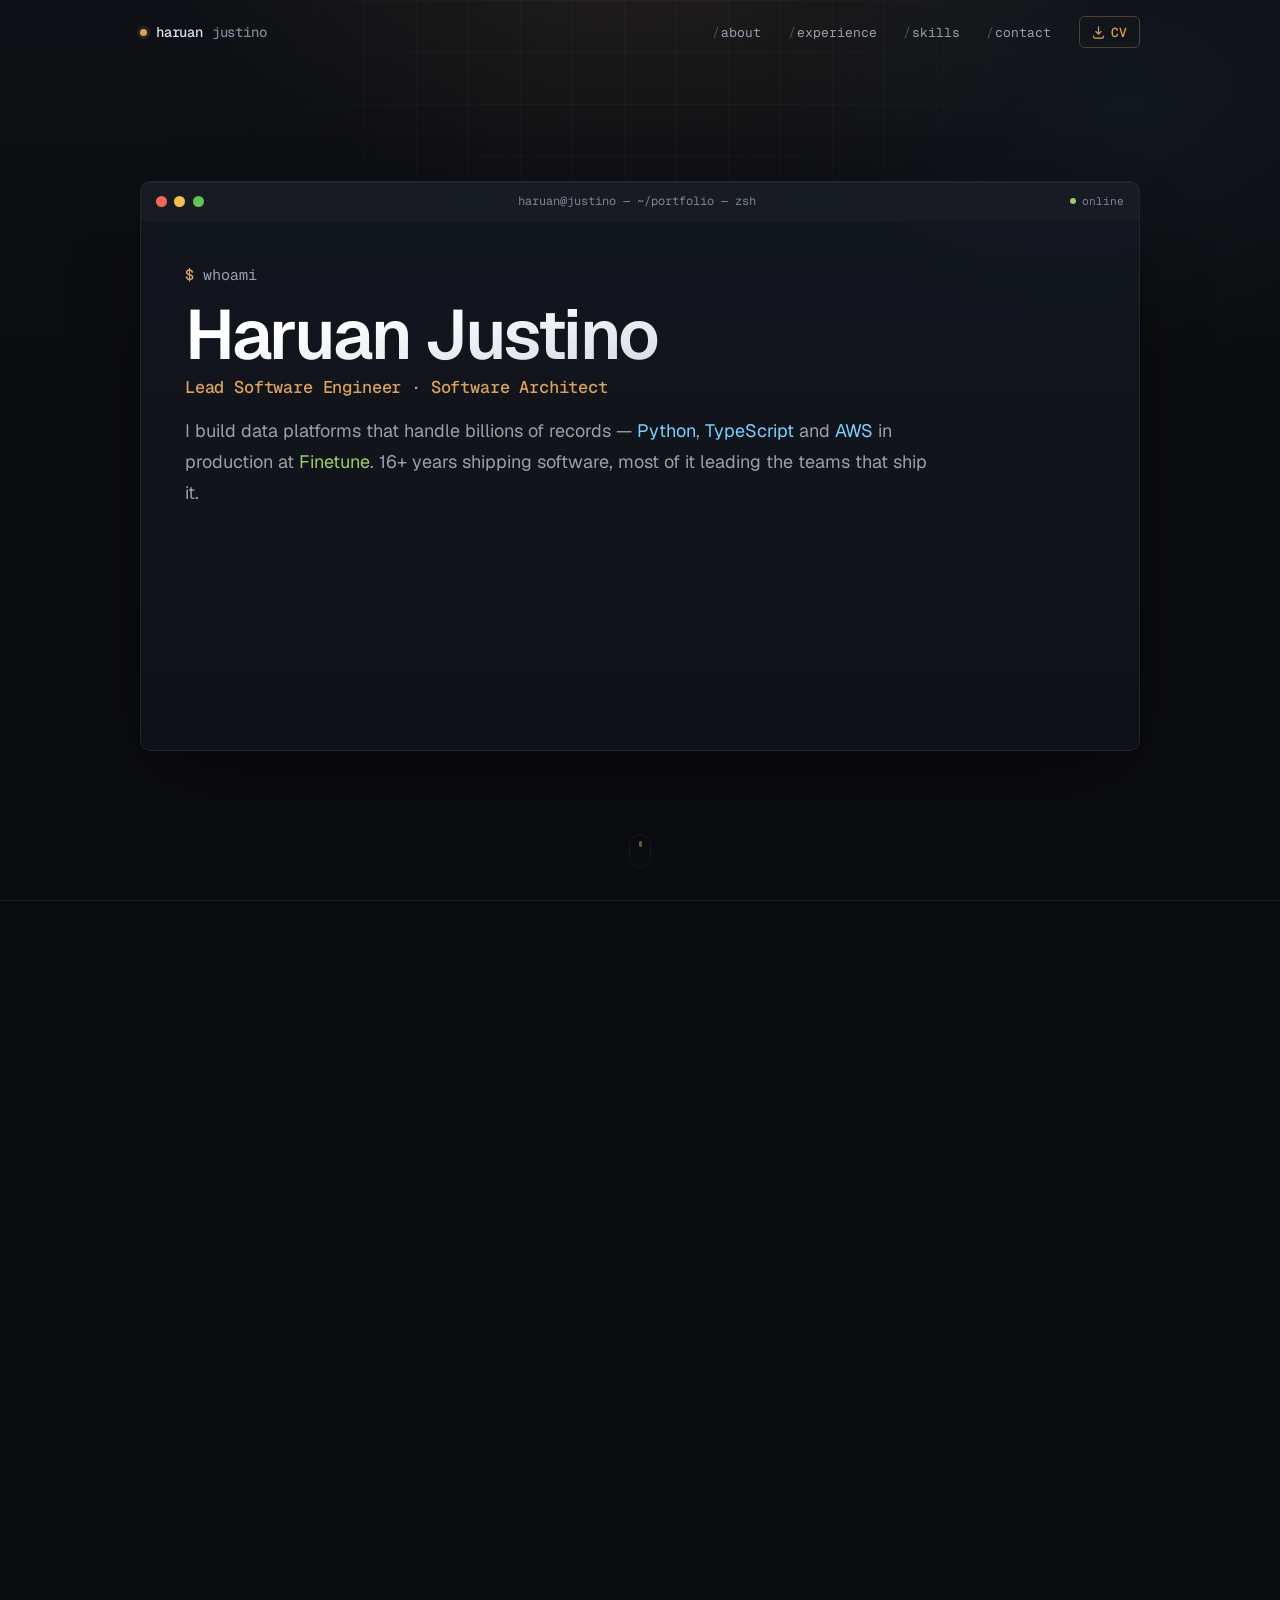
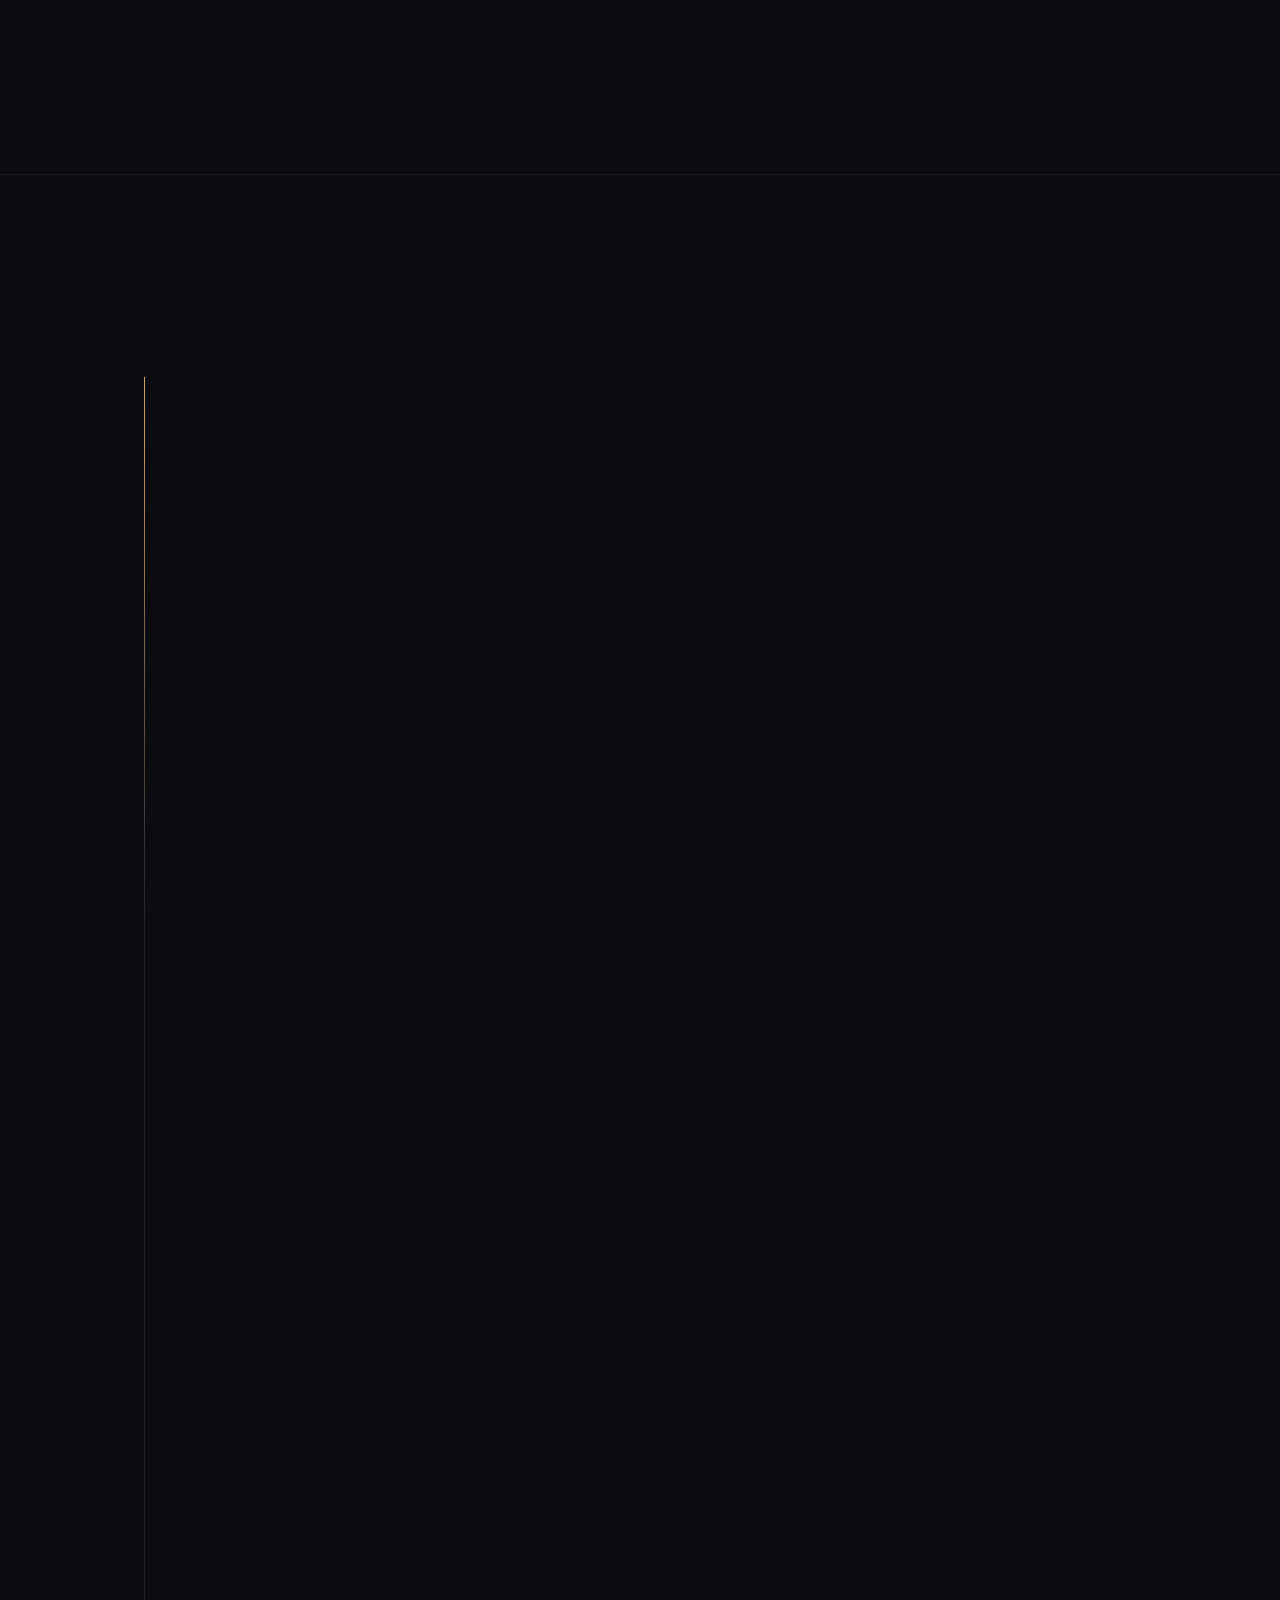
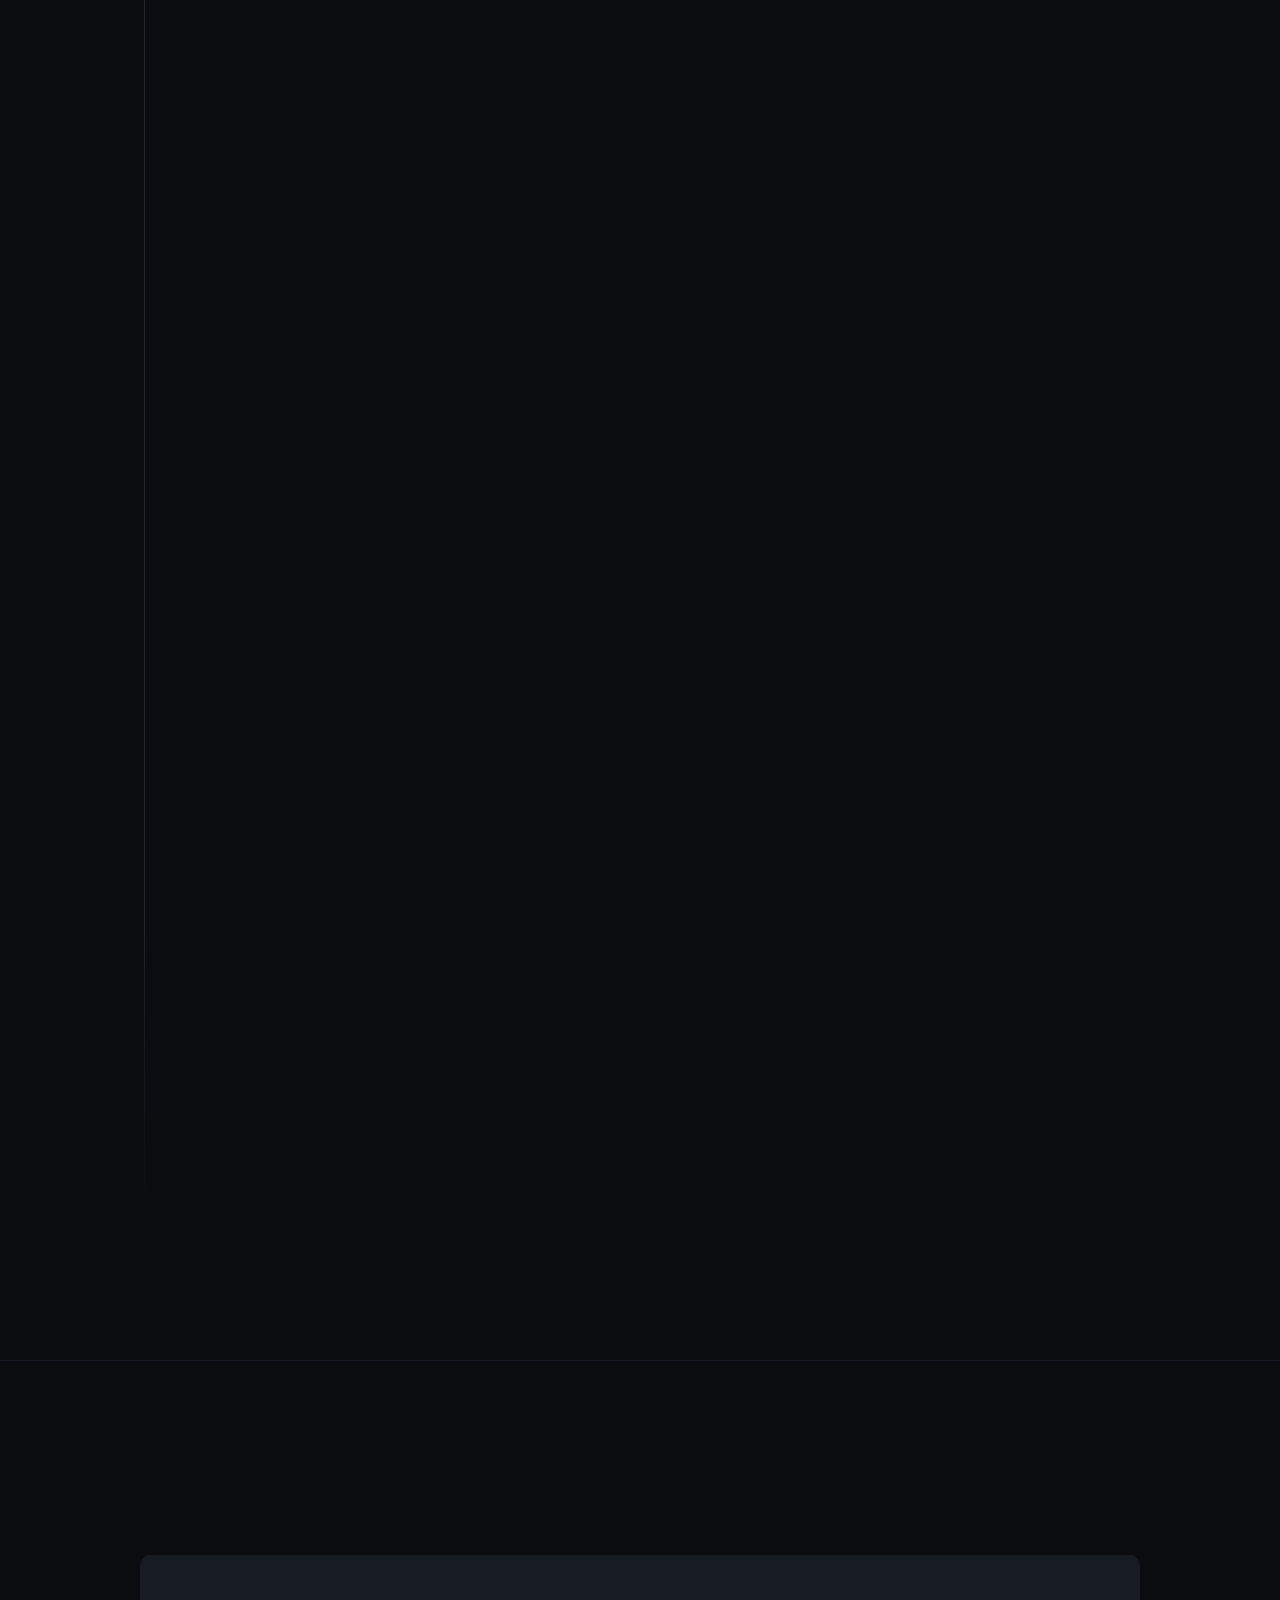
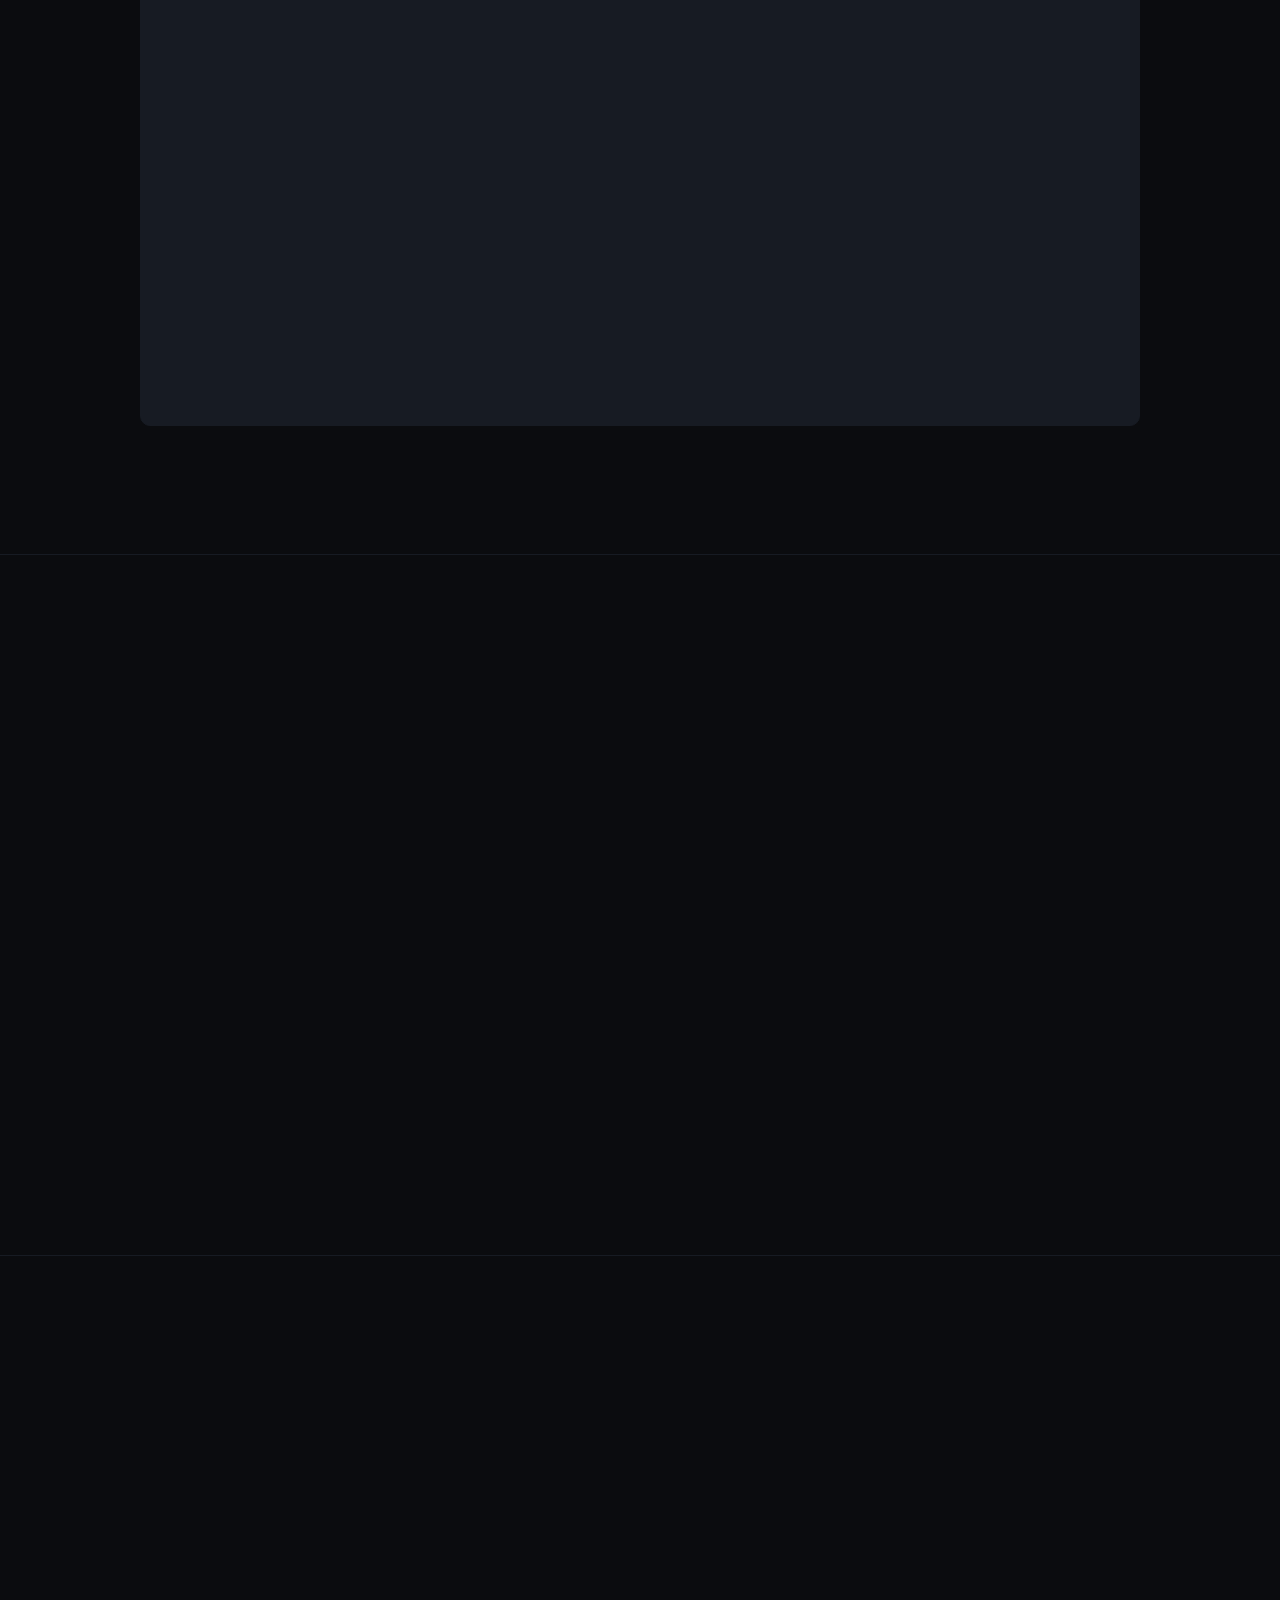
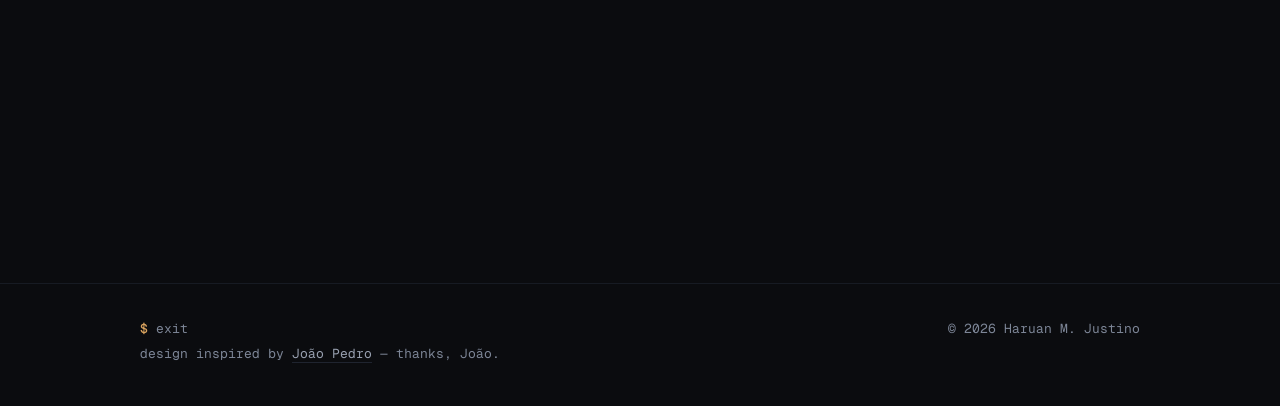
==== commit 2243d30d: "Update experience and skills from LinkedIn profile data Enrich the experience timeline and skills gr" ====
--- a/index.html
+++ b/index.html
@@ -147,8 +147,9 @@
           <p>
             I lead engineering on <strong>AP Classroom</strong>, College Board's platform for AP
             teachers and students, at <strong>Finetune (A Prometric Company)</strong>. Recent work:
-            redefining the data scoring partitions that made retrieval 3× faster, and architecting
-            the merge of the platform's two most heavily used teacher-facing pages.
+            redesigning the partitioning strategy for its largest dataset — roughly 3 billion score
+            records and growing ~20% a year — for 3× faster retrieval, and architecting the merge of
+            the platform's two most heavily used teacher-facing pages.
           </p>
           <p>
             Before that I spent a year at <strong>Wiley</strong> building things fast. A medical
@@ -196,9 +197,9 @@
           </div>
           <p class="job-context">AP Classroom — College Board's platform for AP teachers and students.</p>
           <ul class="job-list">
-            <li>Redefined data scoring partitions, improving data retrieval speeds by 3×, and ran cost-estimation POCs to guide infrastructure and performance trade-offs.</li>
-            <li>Architected and led the merge of AP Classroom's two most heavily used teacher-facing pages, improving performance and simplifying teacher workflows.</li>
-            <li>Lead engineering workflows across distributed teams, balancing feature delivery with technical sustainability.</li>
+            <li>Redesigned the partitioning strategy for the platform's largest dataset — ~3B score records and growing ~20% annually — on an S3 data lake queried via Redshift Spectrum, optimizing Parquet partitions for a new administrator- and coordinator-facing report at far larger scale, achieving 3× faster retrieval in testing; ran cost-estimation POCs to guide infrastructure trade-offs.</li>
+            <li>Architected the technical approach and led implementation of an epic merging AP Classroom's two most heavily used teacher-facing pages in React, working across legacy JavaScript and modern TypeScript, improving teacher workflows and platform performance.</li>
+            <li>Lead agile engineering workflows across a fully distributed remote team building a distributed system of services exposing REST and GraphQL (Graphene) APIs, balancing feature delivery with technical sustainability.</li>
           </ul>
         </li>
 
@@ -211,11 +212,12 @@
             <time>10/2024 — 09/2025</time>
           </div>
           <ul class="job-list">
-            <li>Delivered a medical knowledge base API in two weeks with Python and AWS Chalice, powering the debut of Wiley's Life Sciences AI Agent at an AWS event — 45 press articles, 145M monthly unique visitors of combined reach.</li>
+            <li>Architected a large-scale data platform in Java, Spring Boot and Hexagonal Architecture, processing millions of scientific articles — extracting licensing, territory and publication metadata and computing content metrics for clients building LLM training datasets and RAG applications. Its engineering standards were adopted across multiple teams.</li>
+            <li>Designed the platform's DAG-based orchestration on Airflow running on Kubernetes — pipeline structure, task dependencies and triggering strategy — and wrote the Python executed by each task.</li>
+            <li>Delivered a medical knowledge base API in two weeks with Python, AWS Chalice, Amazon Bedrock Knowledge Bases and OpenSearch, powering the debut of Wiley's Life Sciences AI Agent at an AWS event — 45 press articles, 145M monthly unique visitors of combined reach.</li>
             <li>Built a Model Context Protocol (MCP) integration on top of that API in days, enabling and solidifying Wiley's strategic technology partnership with Anthropic.</li>
-            <li>Architected a large-scale data platform in Java, Spring Boot and Hexagonal Architecture, processing millions of scientific articles — extracting licensing metadata and computing content metrics for clients building LLM training datasets and RAG applications. Its engineering standards were adopted across multiple teams.</li>
-            <li>Led the team to deliver the core data platform on schedule with the company's top performance metrics: fastest PR turnaround, optimized test durations, highest code quality.</li>
-            <li>Integrated AI-assisted development with Claude, MCP, Copilot and Playwright, accelerating the lifecycle and improving automated test reliability.</li>
+            <li>Led a team of consultancy-provided engineers — hiring, mentoring and performance management — through an agile SDLC enriched with Lean and XP, delivering the core data platform on schedule with the company's top performance metrics: fastest PR turnaround, optimized test durations, highest code quality. Shared the team's processes company-wide through internal workshops.</li>
+            <li>Set the team's standard for responsible AI-assisted development — Claude, MCP, Copilot for code review, Playwright for test automation — and shipped a behavioral code analysis tool based on Adam Tornhill's hotspot methodology to guide technical-debt prioritization.</li>
           </ul>
         </li>
 
@@ -228,9 +230,11 @@
             <time>04/2022 — 09/2024</time>
           </div>
           <ul class="job-list">
-            <li>Optimized critical Spark jobs, cutting execution times by nearly 50% and accelerating data availability and pipeline throughput.</li>
+            <li>Designed the reporting architecture for the platform's largest dataset — Redshift Spectrum external tables over Parquet on the S3 data lake, partitioned by classroom to serve student- and teacher-facing score reports.</li>
+            <li>Implemented core stages of the platform's layered Glue/PySpark ETL pipeline, where each stage produces inspectable, logged intermediate files, enabling recovery from any failure point without rerunning the full pipeline.</li>
+            <li>Optimized critical PySpark jobs, cutting execution times by nearly 50% and accelerating data availability and pipeline throughput.</li>
             <li>Contributed to the Architecture Council, defining the platform's long-term architectural vision and technology roadmap.</li>
-            <li>Implemented collaborative assessment sharing, significantly reducing rework in assessment creation.</li>
+            <li>Implemented collaborative assessment sharing with Python (Flask), React, PostgreSQL and REST/GraphQL APIs, significantly reducing rework in assessment creation.</li>
             <li>Integrated Mock-SQS into local development, eliminating AWS infrastructure costs during development and streamlining testing.</li>
           </ul>
         </li>
@@ -331,6 +335,7 @@
             <li class="lvl-2">Flask · AWS Chalice</li>
             <li class="lvl-2">Spring Boot</li>
             <li class="lvl-2">Vue.js</li>
+            <li class="lvl-2">GraphQL (Graphene)</li>
           </ul>
         </article>
 
@@ -342,6 +347,7 @@
             <li class="lvl-1">Snowflake</li>
             <li class="lvl-1">Docker</li>
             <li class="lvl-2">Glue · Redshift · CloudFront</li>
+            <li class="lvl-2">Airflow · Kubernetes</li>
             <li class="lvl-2">Nginx</li>
           </ul>
         </article>
@@ -362,6 +368,7 @@
             <li class="lvl-1">Model Context Protocol</li>
             <li class="lvl-1">RAG</li>
             <li class="lvl-1">Claude</li>
+            <li class="lvl-2">Amazon Bedrock · OpenSearch</li>
             <li class="lvl-2">Copilot · Cursor</li>
             <li class="lvl-2">Playwright</li>
           </ul>
